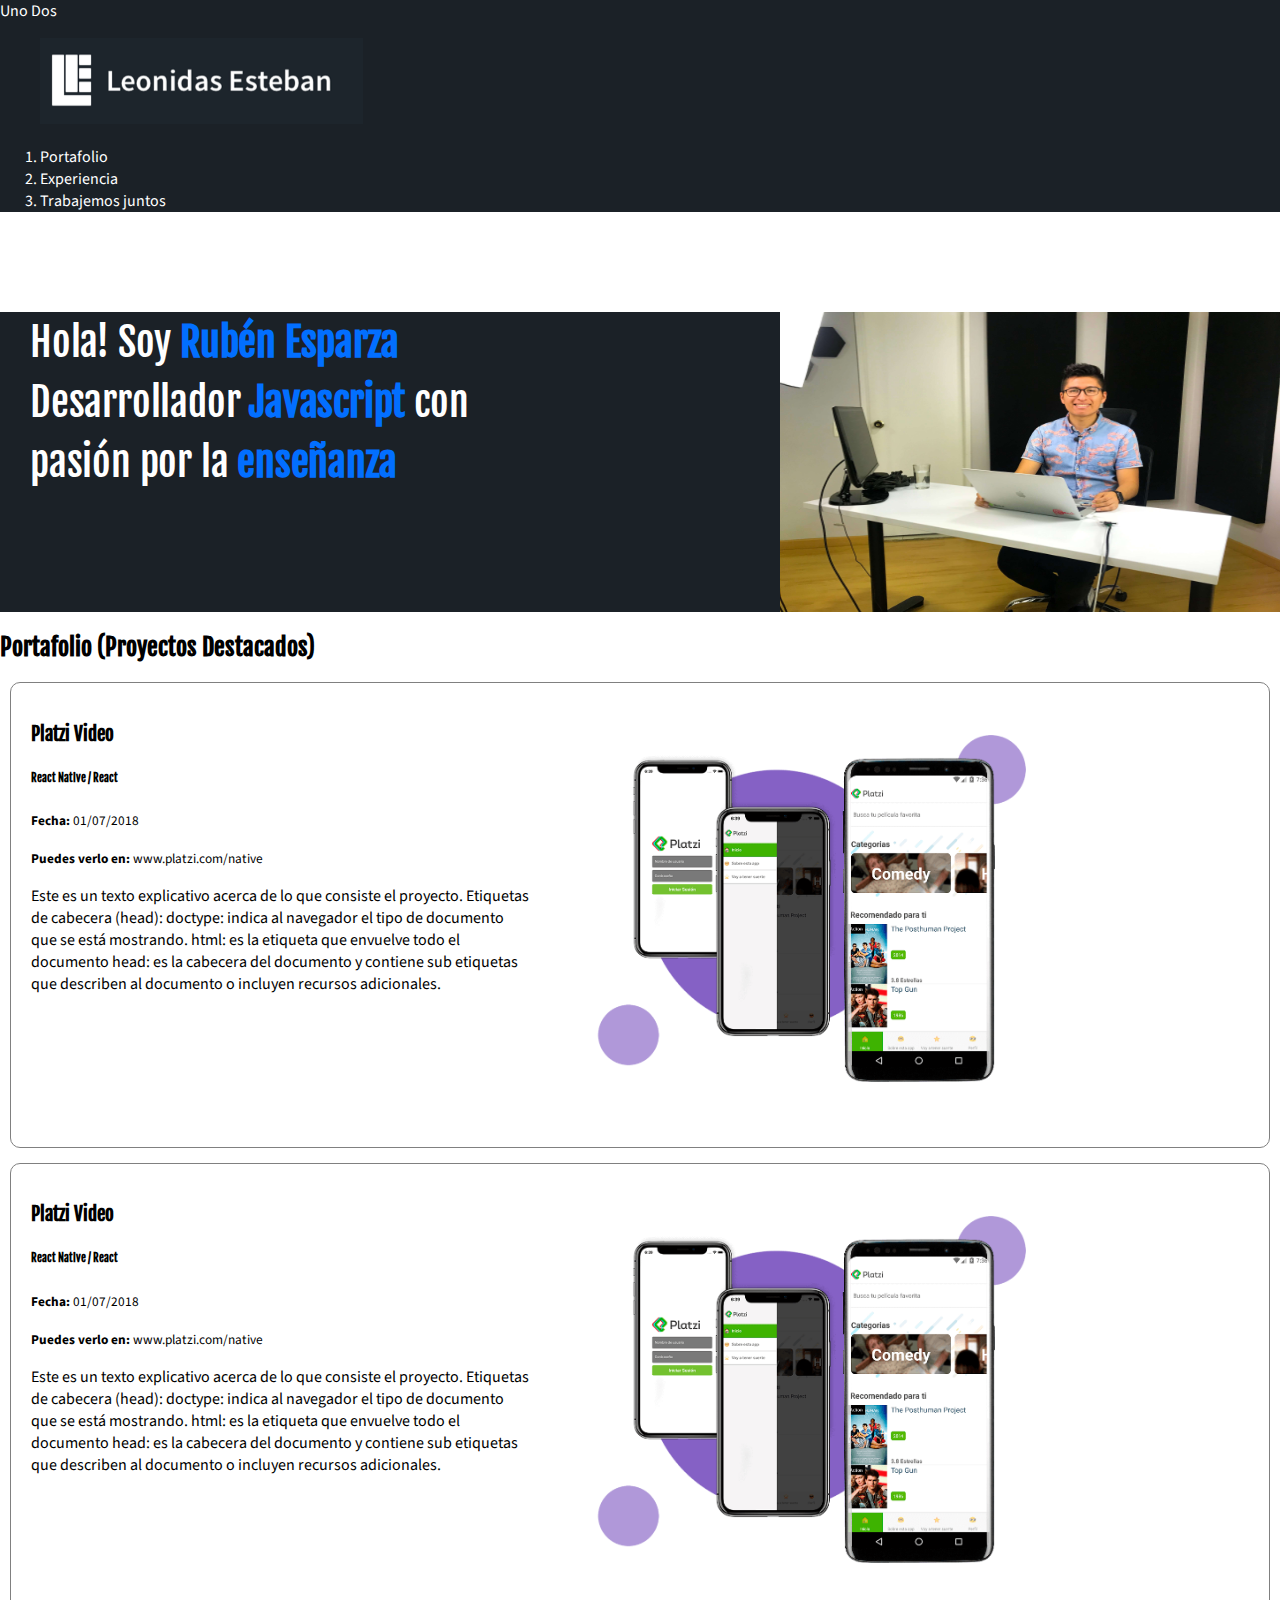
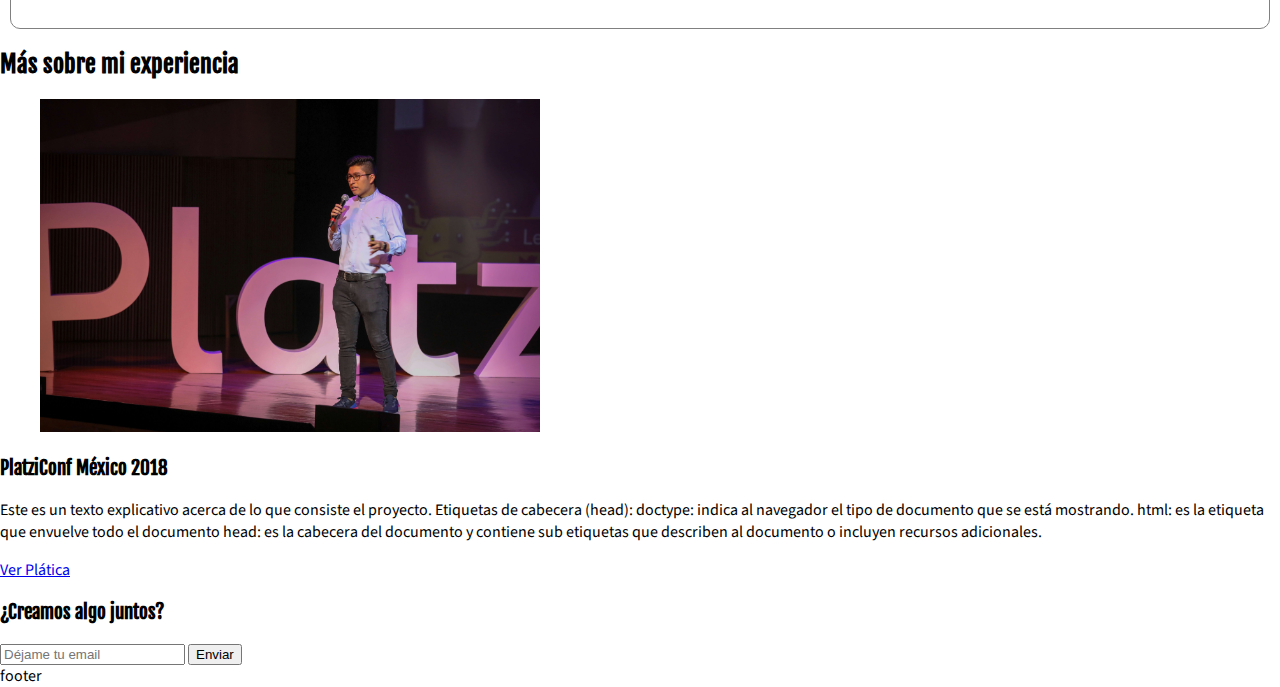
==== index.html @ e3b225ed "Tipos de display" ====
<!DOCTYPE html>
<html lang="es">

<head>
    <meta charset="UTF-8">
    <title>Hola Soy Rubén Esparza</title>
    <link rel="icon" type="image/png" href="images/favicon.png">
    <link href="https://fonts.googleapis.com/css2?family=Fjalla+One&family=Source+Sans+Pro&display=swap" rel="stylesheet">
    <link rel="stylesheet" href="/css/estilos.css">
</head>

<body>
    <header class="header">
        <a href="">Uno</a>
        <a href="">Dos</a>
        <div>
            <figure class="logo">
                <img src="images/logo.png" alt="Logo de https://resparzasoto.io">
            </figure>
            <nav class="menu">
                <ol>
                    <li>
                        <a class="link" href="/portafolio/">Portafolio</a>
                    </li>
                    <li>
                        <a class="link" href="#eventos">Experiencia</a>
                    </li>
                    <li>
                        <a class="link" href="#contacto">Trabajemos juntos</a>
                    </li>
                </ol>
            </nav>
        </div>
    </header>
    <section class="hero">
        <h1>
            Hola! Soy <strong>Rubén Esparza</strong><br>Desarrollador <strong>Javascript</strong> con<br>pasión por
            la <strong>enseñanza</strong>
        </h1>
        <!-- <img src="images/hero.jpg" width="500" height="300" alt="Imágen principal del sitio"> -->
    </section>
    <section id="portafolio" class="portfolio">
        <h2>Portafolio (Proyectos Destacados)</h2>
        <article class="project">
            <div class="project-details">
                <h3 class="project-title">Platzi Video</h3>
                <h6 class="project-course">React Native / React</h6>
                <p class="project-date"><small><strong>Fecha:</strong> 01/07/2018</small></p>
                <p class="project-url"><small><strong>Puedes verlo en:</strong> www.platzi.com/native</small></p>
                <p class="project-description">Este es un texto explicativo acerca de lo que consiste el proyecto.
                    Etiquetas
                    de cabecera (head):
                    doctype: indica al navegador el tipo de documento que se está mostrando.
                    html: es la etiqueta que envuelve todo el documento
                    head: es la cabecera del documento y contiene sub etiquetas que describen al documento o incluyen
                    recursos adicionales.</p>
            </div>
            <figure class="project-image-container">
                <img class="project-image" src="images/platzi-video-react-native.png"
                    alt="Proyecto del curso de React Native" width="500">
            </figure>
        </article>
        <article class="project">
            <div class="project-details">
                <h3 class="project-title">Platzi Video</h3>
                <h6 class="project-course">React Native / React</h6>
                <p class="project-date"><small><strong>Fecha:</strong> 01/07/2018</small></p>
                <p class="project-url"><small><strong>Puedes verlo en:</strong> www.platzi.com/native</small></p>
                <p class="project-description">Este es un texto explicativo acerca de lo que consiste el proyecto.
                    Etiquetas
                    de cabecera (head):
                    doctype: indica al navegador el tipo de documento que se está mostrando.
                    html: es la etiqueta que envuelve todo el documento
                    head: es la cabecera del documento y contiene sub etiquetas que describen al documento o incluyen
                    recursos adicionales.</p>
            </div>
            <figure class="project-image-container">
                <img class="project-image" src="images/platzi-video-react-native.png"
                    alt="Proyecto del curso de React Native" width="500">
            </figure>
        </article>
    </section>
    <section id="eventos">
        <h2>Más sobre mi experiencia</h2>
        <article class="event">
            <figure class="event-image-container">
                <img class="event-image" src="images/platzi-conf.jpg" width="500">
            </figure>
            <h3 class="event-title">PlatziConf México 2018</h3>
            <p class="event-description">Este es un texto explicativo acerca de lo que consiste el proyecto. Etiquetas
                de cabecera (head):
                doctype: indica al navegador el tipo de documento que se está mostrando.
                html: es la etiqueta que envuelve todo el documento
                head: es la cabecera del documento y contiene sub etiquetas que describen al documento o incluyen
                recursos adicionales.</p>
            <a class="event-url" href="https://www.youtube.com/watch?v=BIS7cWGgJg0" target="_blank">Ver Plática</a>
        </article>
    </section>
    <section id="contacto" class="contact">
        <form action="/suscripcion/" class="form-email">
            <h3>¿Creamos algo juntos?</h3>
            <input type="text" placeholder="Déjame tu email" id="email">
            <input type="submit" value="Enviar">
        </form>
    </section>
    <footer class="footer">footer</footer>
</body>

</html>
---- css/estilos.css ----
/* reglas
selectores
declaraciones
propiedades
valores */

/* header {
    background: pink;
} */

/* selector de etiqueta */
/* Es una etiqueta */
/* header */

/* selector descendente */
/* Es un elemento hijo de otro elemento */
/* body header nav ol li a */

/* selector de clase . */
/* Se aplican a los elementos con la clase especificada después del . */
/* .link */

/* selector de id # */
/* Se aplica al elemento con el id indicado después del Hash */
/* #portafolio */

body {
    font-family: 'Source Sans Pro', sans-serif; 
    margin: 0;
}

h1,
h2,
h3,
h4,
h5,
h6 {
    font-family: 'Fjalla One', sans-serif;
}

/* Los margenes se escriben en el oreden de las manecillas del reloj */
/* margin: top right bottom left; */

/* Otra forma de ponerlos es especificando solamente dos valores */
/* margin: valor1 valor2; */
/* El valor1 se tomara como top y bottom */
/* El valor2 se tomara como right y left */
h1 {
    font-size: 40px;
    line-height: 1.5em;
    font-weight: normal;
    letter-spacing: -.2px;
    color: white;
    margin: 100px 500px 70px 30px;
    /* font-style: italic; */
    /* text-transform: uppercase; */
    /* text-decoration: underline; */
}

.hero {
    height: 300px;
    background-image: url(../images/hero.jpg);
    background-color: #1b2127;
    background-size: 500px 300px;
    background-repeat: no-repeat;
    background-position-x: right;
}

h1 strong {
    color: #026fff; 
}

/* Este selector también hubiera funcionado */
/* .project div {

} */

/* gris oscuro = #1d252c */
/* gris claro = #626262 */
/* background gris = #1b2127 */
/* celeste = #026fff */

.header {
    background-color: #1b2127;
    color: white;
}

.header a {
    color: white;
    text-decoration: none;
}

.portafolio {
    background: #fafafa;
}

/* border-top tamaño tipo color; */
/* El color del borde se hereda del color del texto que tenga el elemento */

/* Los elementos que tienen un ancho fijo se puede centrar fácilmente
con los margenes */
/* Tiene que tener el display: block; */
/* En el margin especificaremos indicaremos que no tendrá margenes
hacia arriba o hacia abajo, hacia la izquierda y derecha sera auto */
/* margin: 0 auto; */

.project {
    /* border-left: 10px solid orange;
    border-top: 10px solid red;
    border-right: 10px solid green;
    border-bottom: 10px solid pink; */
    /* border-color: red; */
    /* color: blue; */
    /* border-top-color: red;
    border-top-width: 15px;
    border-top-style: solid; */
    border: 1px solid gray;
    border-radius: 10px;
    margin: 10px;
    margin-bottom: 15px;
    padding: 20px;
    background: white;
    display: flex;
}

.project-details {
    width: 500px;
}

.project-image-container {
    width: 500px;
}
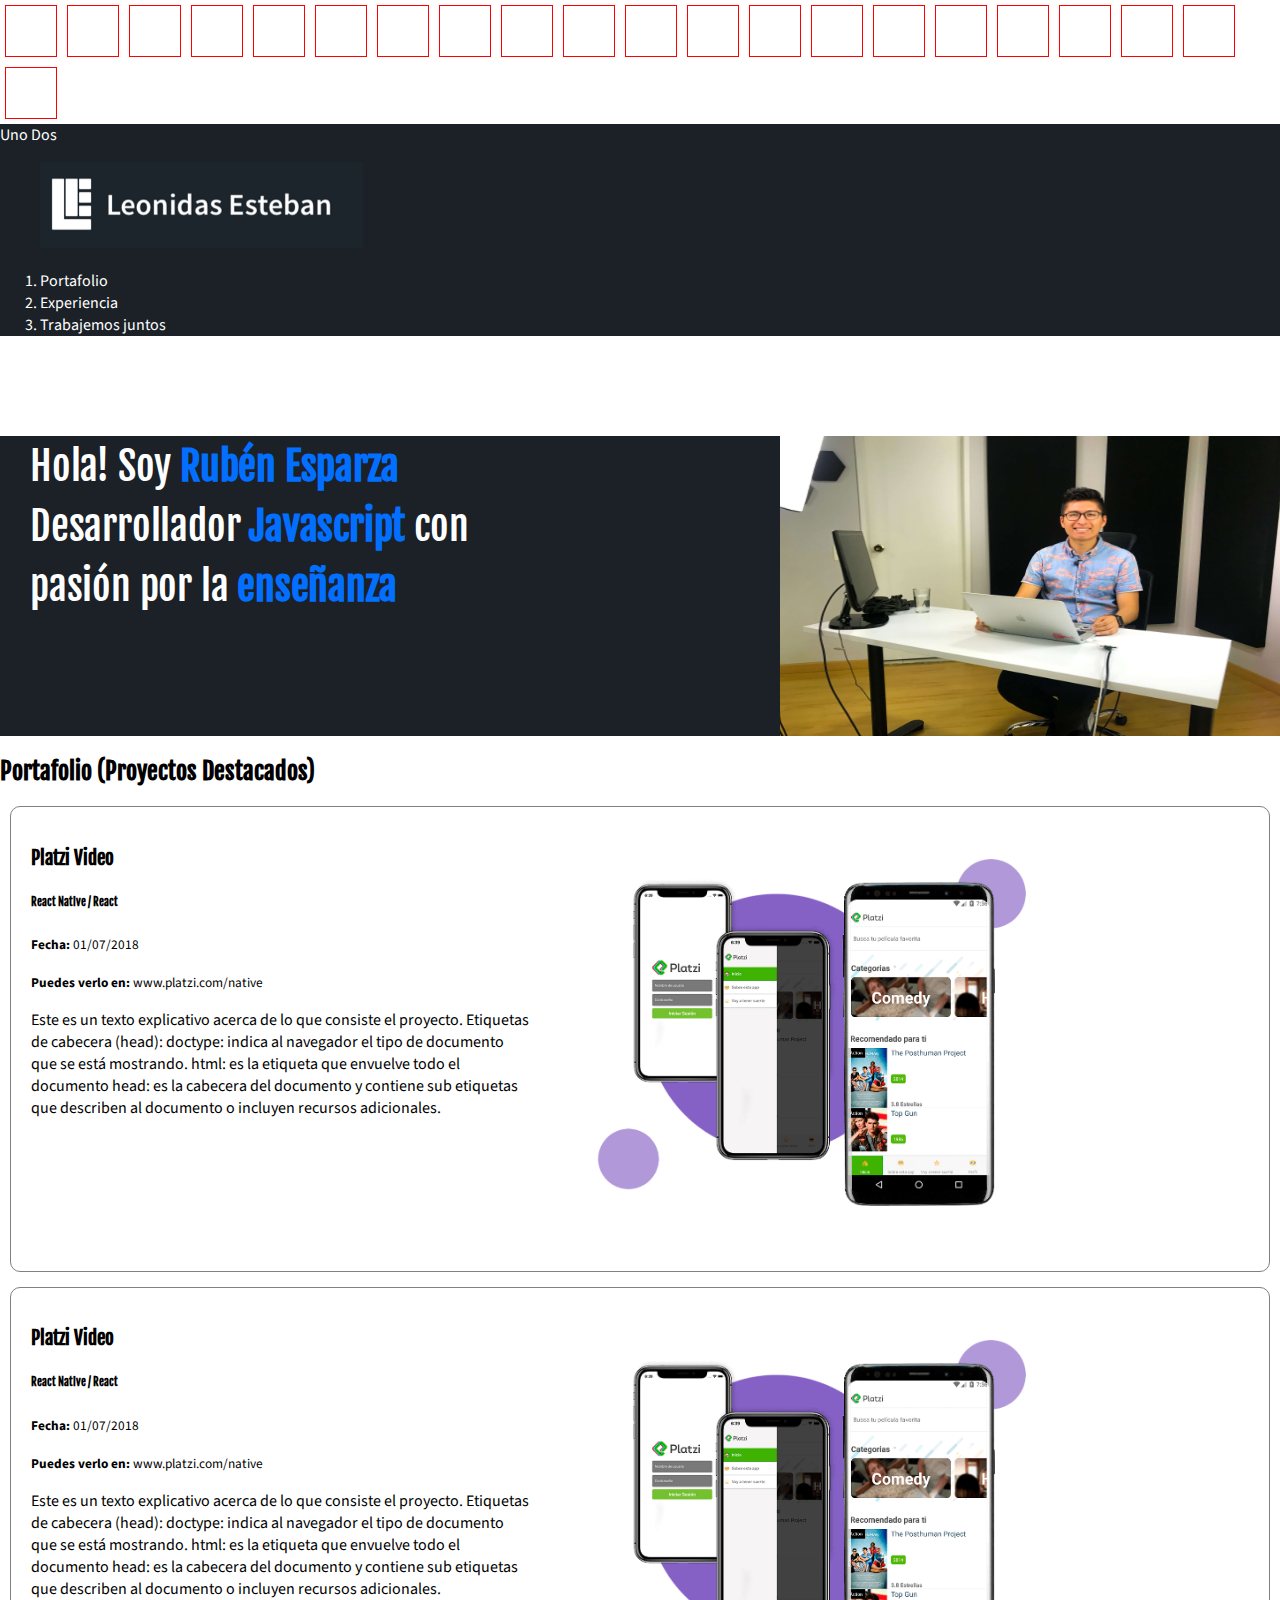
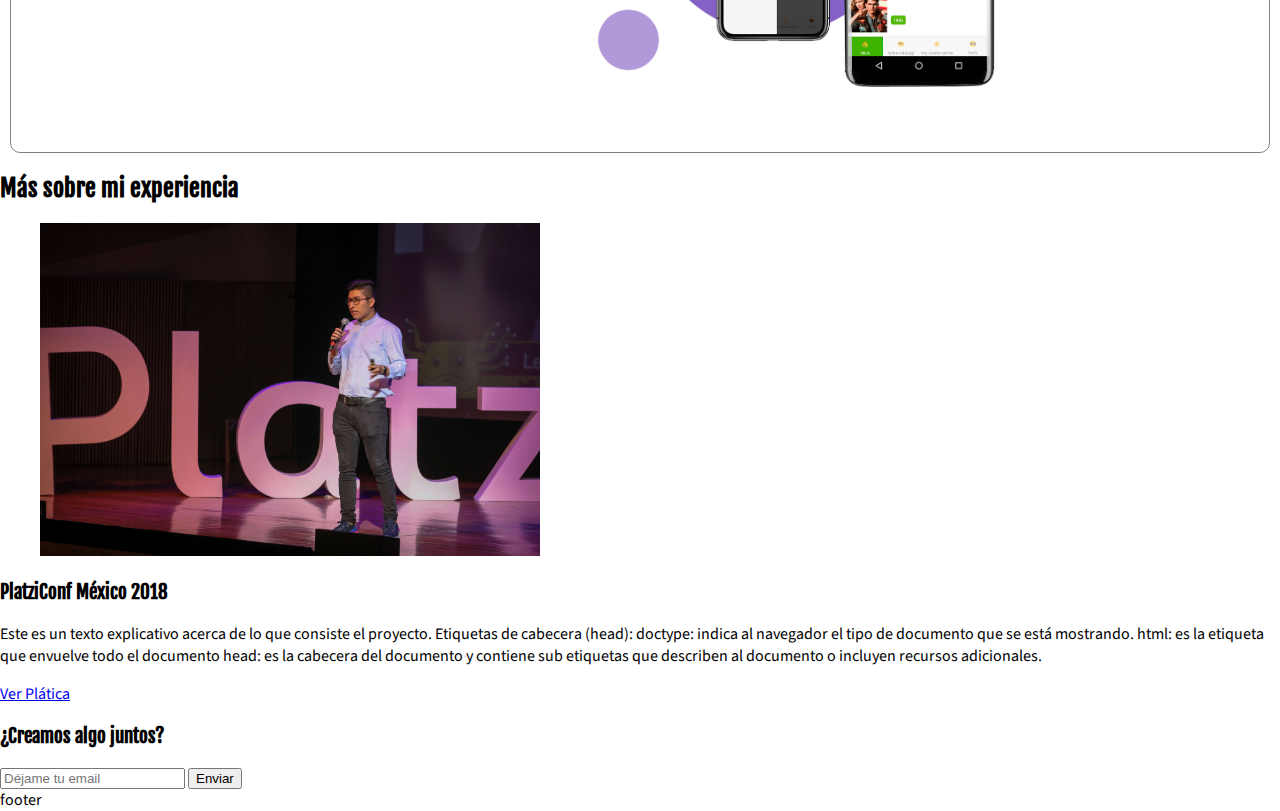
==== commit f0366adc: "Propiedades de flexbox" ====
--- a/index.html
+++ b/index.html
@@ -10,6 +10,29 @@
 </head>
 
 <body>
+    <div class="flexbox">
+        <div class="flex"></div>
+        <div class="flex"></div>
+        <div class="flex"></div>
+        <div class="flex"></div>
+        <div class="flex"></div>
+        <div class="flex"></div>
+        <div class="flex"></div>
+        <div class="flex"></div>
+        <div class="flex"></div>
+        <div class="flex"></div>
+        <div class="flex"></div>
+        <div class="flex"></div>
+        <div class="flex"></div>
+        <div class="flex"></div>
+        <div class="flex"></div>
+        <div class="flex"></div>
+        <div class="flex"></div>
+        <div class="flex"></div>
+        <div class="flex"></div>
+        <div class="flex"></div>
+        <div class="flex"></div>
+    </div>
     <header class="header">
         <a href="">Uno</a>
         <a href="">Dos</a>
--- a/css/estilos.css
+++ b/css/estilos.css
@@ -129,4 +129,17 @@
 
 .project-image-container {
     width: 500px;
+}
+
+.flexbox {
+    display: flex;
+    flex-wrap: wrap;
+}
+
+.flex {
+    width: 50px;
+    height: 50px;
+    margin: 5px;
+    border: 1px solid red;
+    flex-shrink: 0;
 }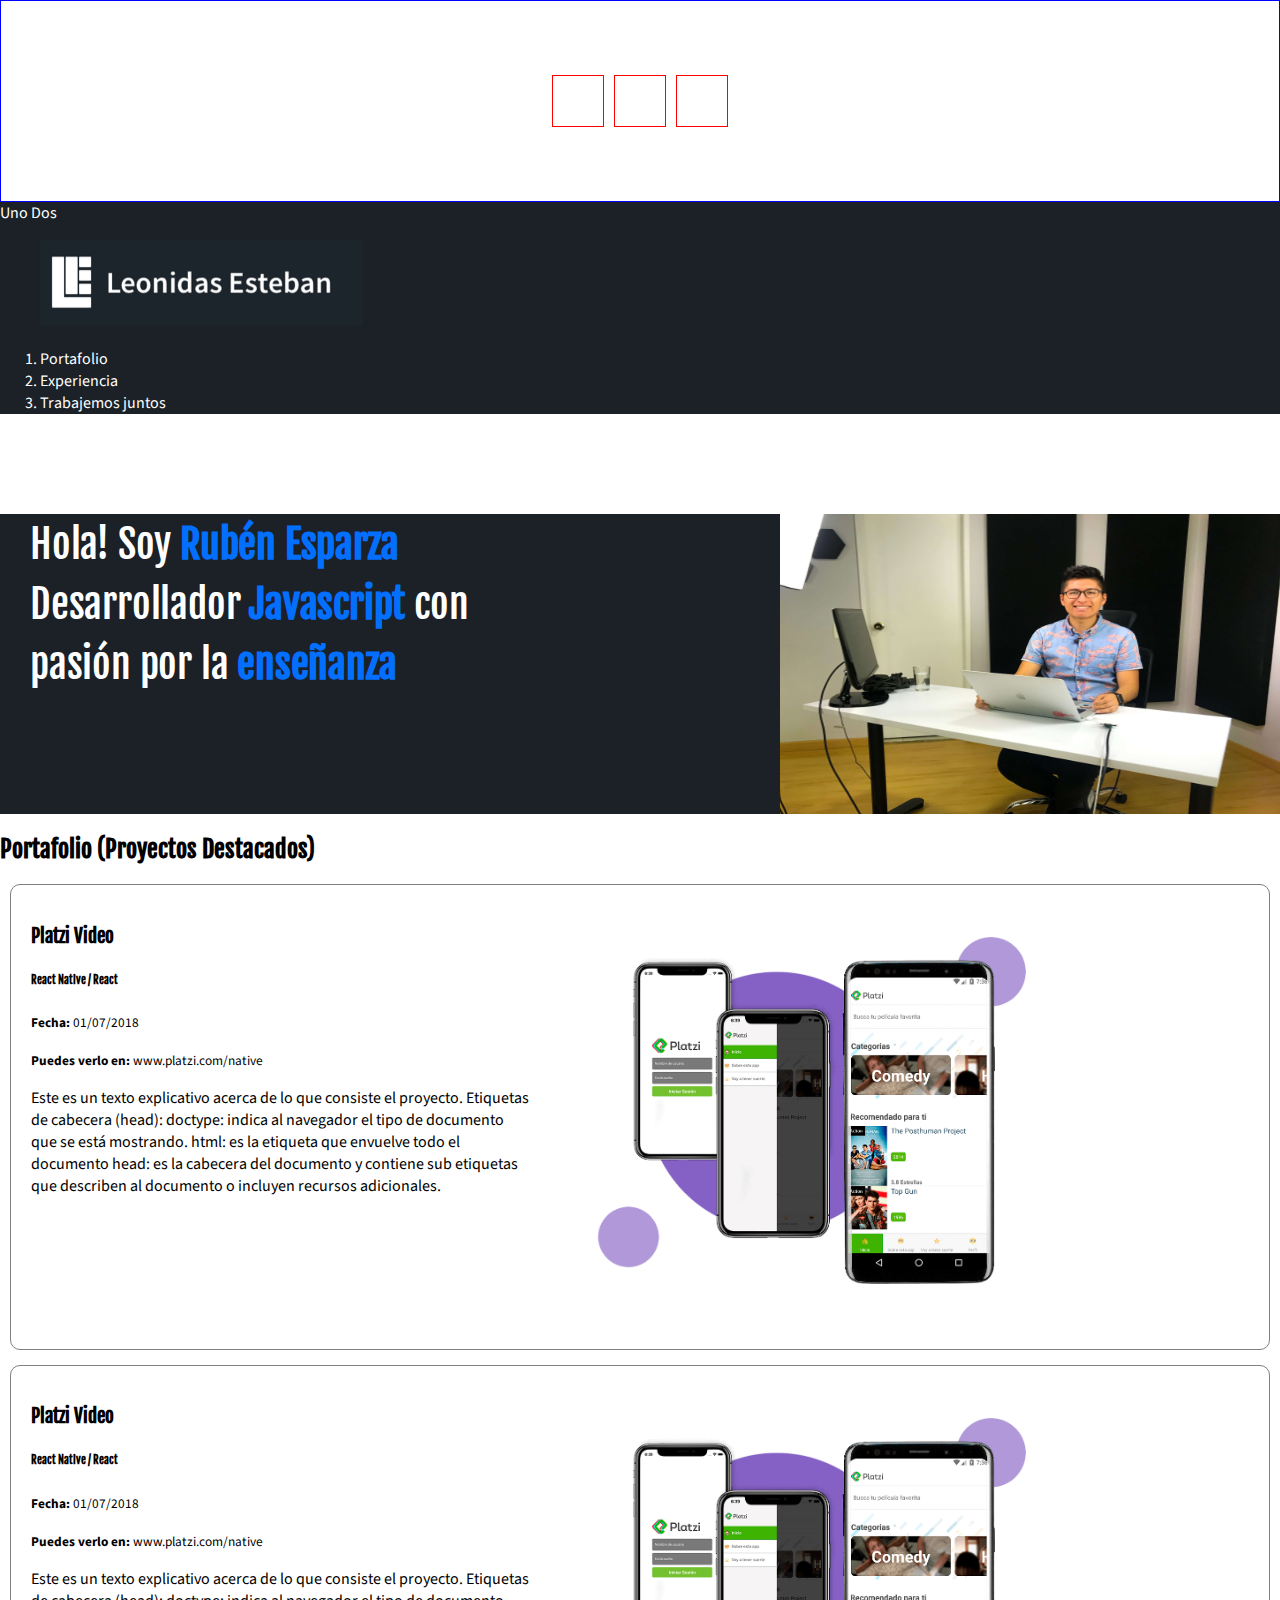
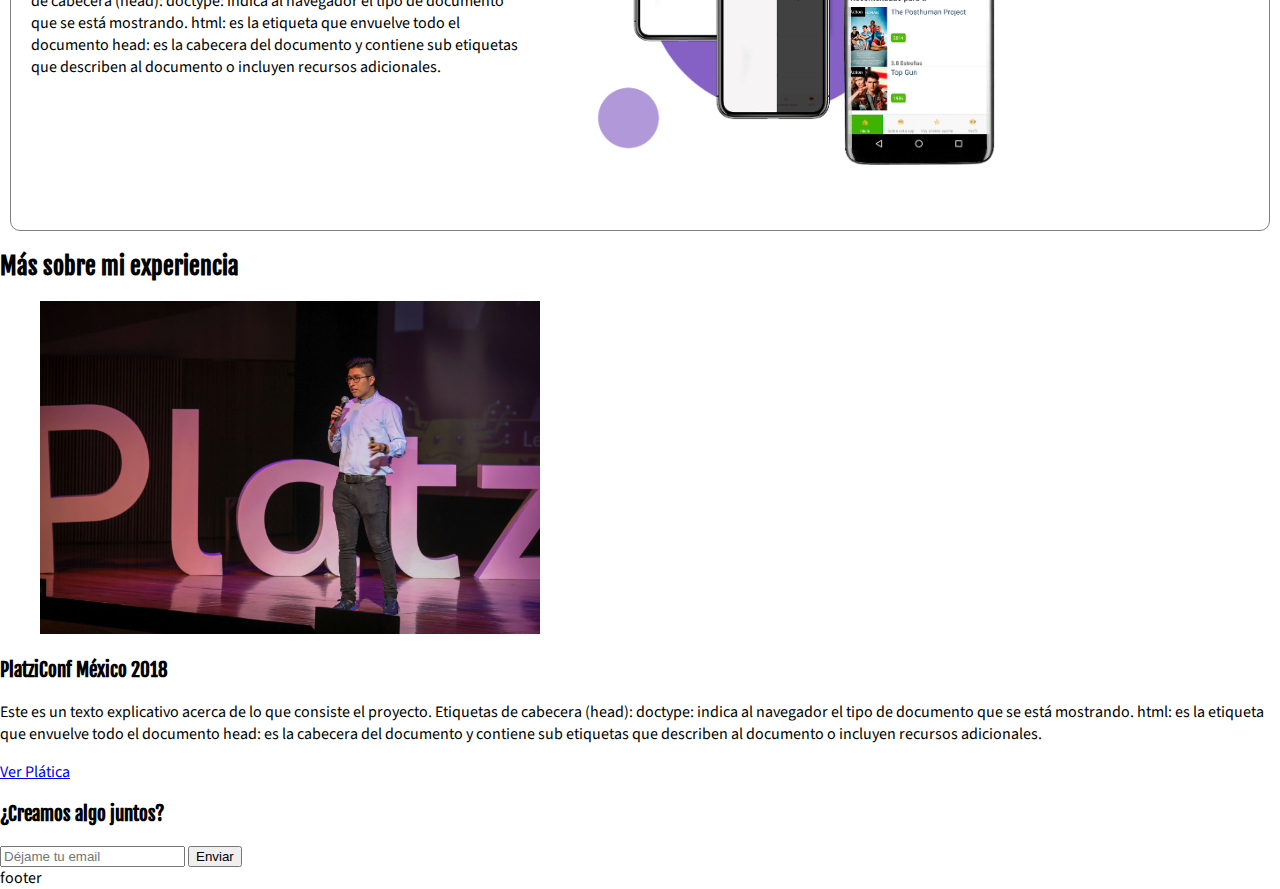
==== commit 6610b4c6: "Alineando elementos de forma vertical" ====
--- a/index.html
+++ b/index.html
@@ -11,24 +11,6 @@
 
 <body>
     <div class="flexbox">
-        <div class="flex"></div>
-        <div class="flex"></div>
-        <div class="flex"></div>
-        <div class="flex"></div>
-        <div class="flex"></div>
-        <div class="flex"></div>
-        <div class="flex"></div>
-        <div class="flex"></div>
-        <div class="flex"></div>
-        <div class="flex"></div>
-        <div class="flex"></div>
-        <div class="flex"></div>
-        <div class="flex"></div>
-        <div class="flex"></div>
-        <div class="flex"></div>
-        <div class="flex"></div>
-        <div class="flex"></div>
-        <div class="flex"></div>
         <div class="flex"></div>
         <div class="flex"></div>
         <div class="flex"></div>
--- a/css/estilos.css
+++ b/css/estilos.css
@@ -133,7 +133,12 @@
 
 .flexbox {
     display: flex;
+    height: 200px;
     flex-wrap: wrap;
+    /* flex-direction: column; */
+    justify-content: center;
+    align-items: center;
+    border: 1px solid blue;
 }
 
 .flex {
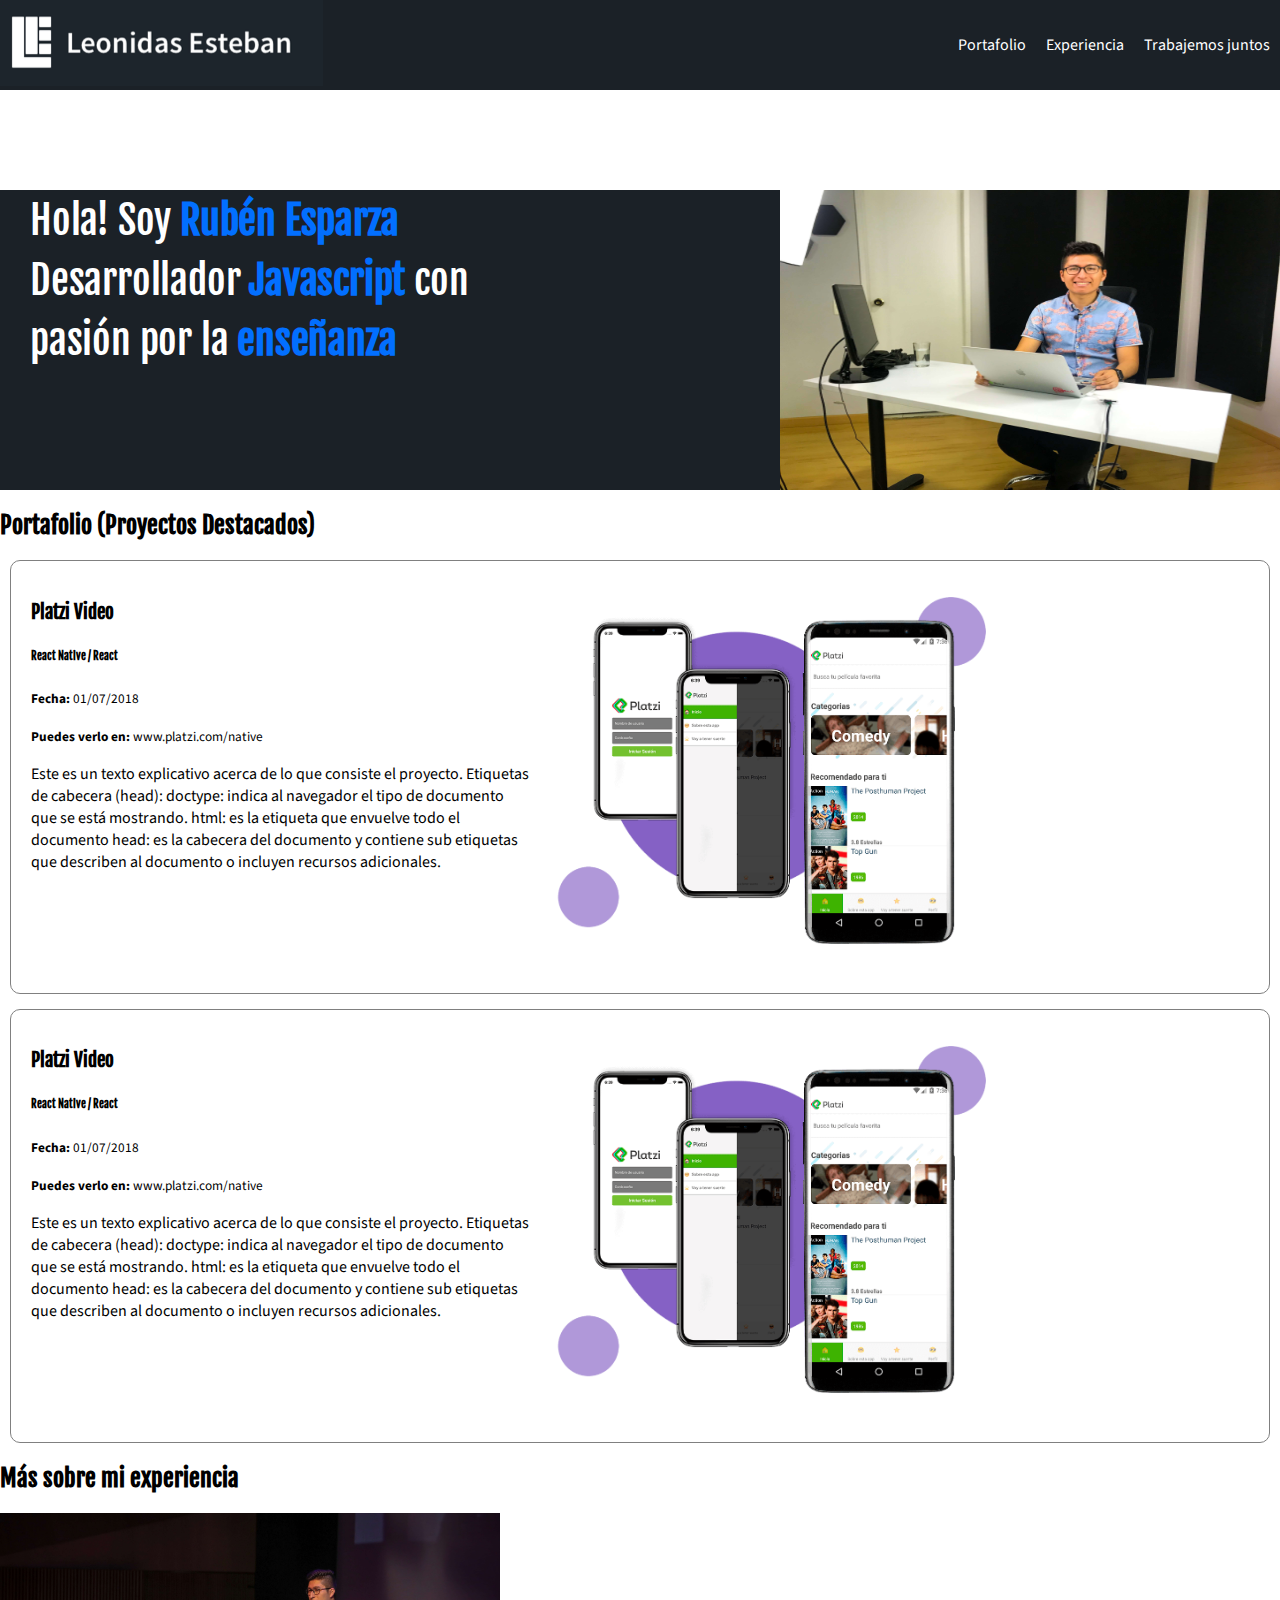
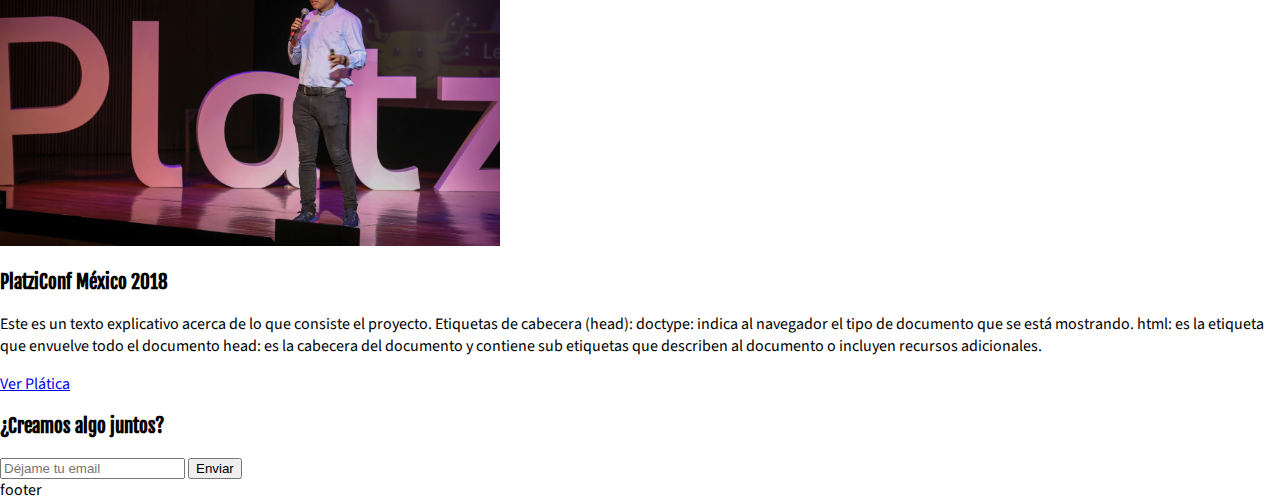
==== commit fa3e6e63: "Estilos del header y del menú de navegación" ====
--- a/index.html
+++ b/index.html
@@ -10,32 +10,23 @@
 </head>
 
 <body>
-    <div class="flexbox">
-        <div class="flex"></div>
-        <div class="flex"></div>
-        <div class="flex"></div>
-    </div>
     <header class="header">
-        <a href="">Uno</a>
-        <a href="">Dos</a>
-        <div>
-            <figure class="logo">
-                <img src="images/logo.png" alt="Logo de https://resparzasoto.io">
-            </figure>
-            <nav class="menu">
-                <ol>
-                    <li>
-                        <a class="link" href="/portafolio/">Portafolio</a>
-                    </li>
-                    <li>
-                        <a class="link" href="#eventos">Experiencia</a>
-                    </li>
-                    <li>
-                        <a class="link" href="#contacto">Trabajemos juntos</a>
-                    </li>
-                </ol>
-            </nav>
-        </div>
+        <figure class="logo">
+            <img src="images/logo.png" alt="Logo de https://resparzasoto.io">
+        </figure>
+        <nav class="menu">
+            <ol>
+                <li>
+                    <a class="link" href="/portafolio/">Portafolio</a>
+                </li>
+                <li>
+                    <a class="link" href="#eventos">Experiencia</a>
+                </li>
+                <li>
+                    <a class="link" href="#contacto">Trabajemos juntos</a>
+                </li>
+            </ol>
+        </nav>
     </header>
     <section class="hero">
         <h1>
--- a/css/estilos.css
+++ b/css/estilos.css
@@ -80,7 +80,7 @@
 /* background gris = #1b2127 */
 /* celeste = #026fff */
 
-.header {
+/* .header {
     background-color: #1b2127;
     color: white;
 }
@@ -88,7 +88,7 @@
 .header a {
     color: white;
     text-decoration: none;
-}
+} */
 
 .portafolio {
     background: #fafafa;
@@ -131,20 +131,62 @@
     width: 500px;
 }
 
-.flexbox {
+/* .flexbox {
     display: flex;
     height: 200px;
     flex-wrap: wrap;
-    /* flex-direction: column; */
+    -- flex-direction: column; 
     justify-content: center;
     align-items: center;
     border: 1px solid blue;
-}
+} */
 
-.flex {
+/* .flex {
     width: 50px;
     height: 50px;
     margin: 5px;
     border: 1px solid red;
     flex-shrink: 0;
+} */
+
+/* Eliminando estilos */
+ol,
+ul {
+    margin: 0;
+    padding: 0;
+    list-style: none;
+}
+
+figure {
+    margin: 0;
+}
+
+.header {
+    background-color: #1b2127;
+    color: white;
+    display: flex;
+    justify-content: space-between;
+    height: 90px;
+}
+
+.menu {
+    height: inherit;
+}
+
+.header ol {
+    display: flex;
+    height: inherit;
+}
+
+.header ol li {
+    height: inherit;
+}
+
+.header a {
+    color: white;
+    text-decoration: none;
+    height: inherit;
+    display: flex;
+    align-items: center;
+    padding: 0 10px;
 }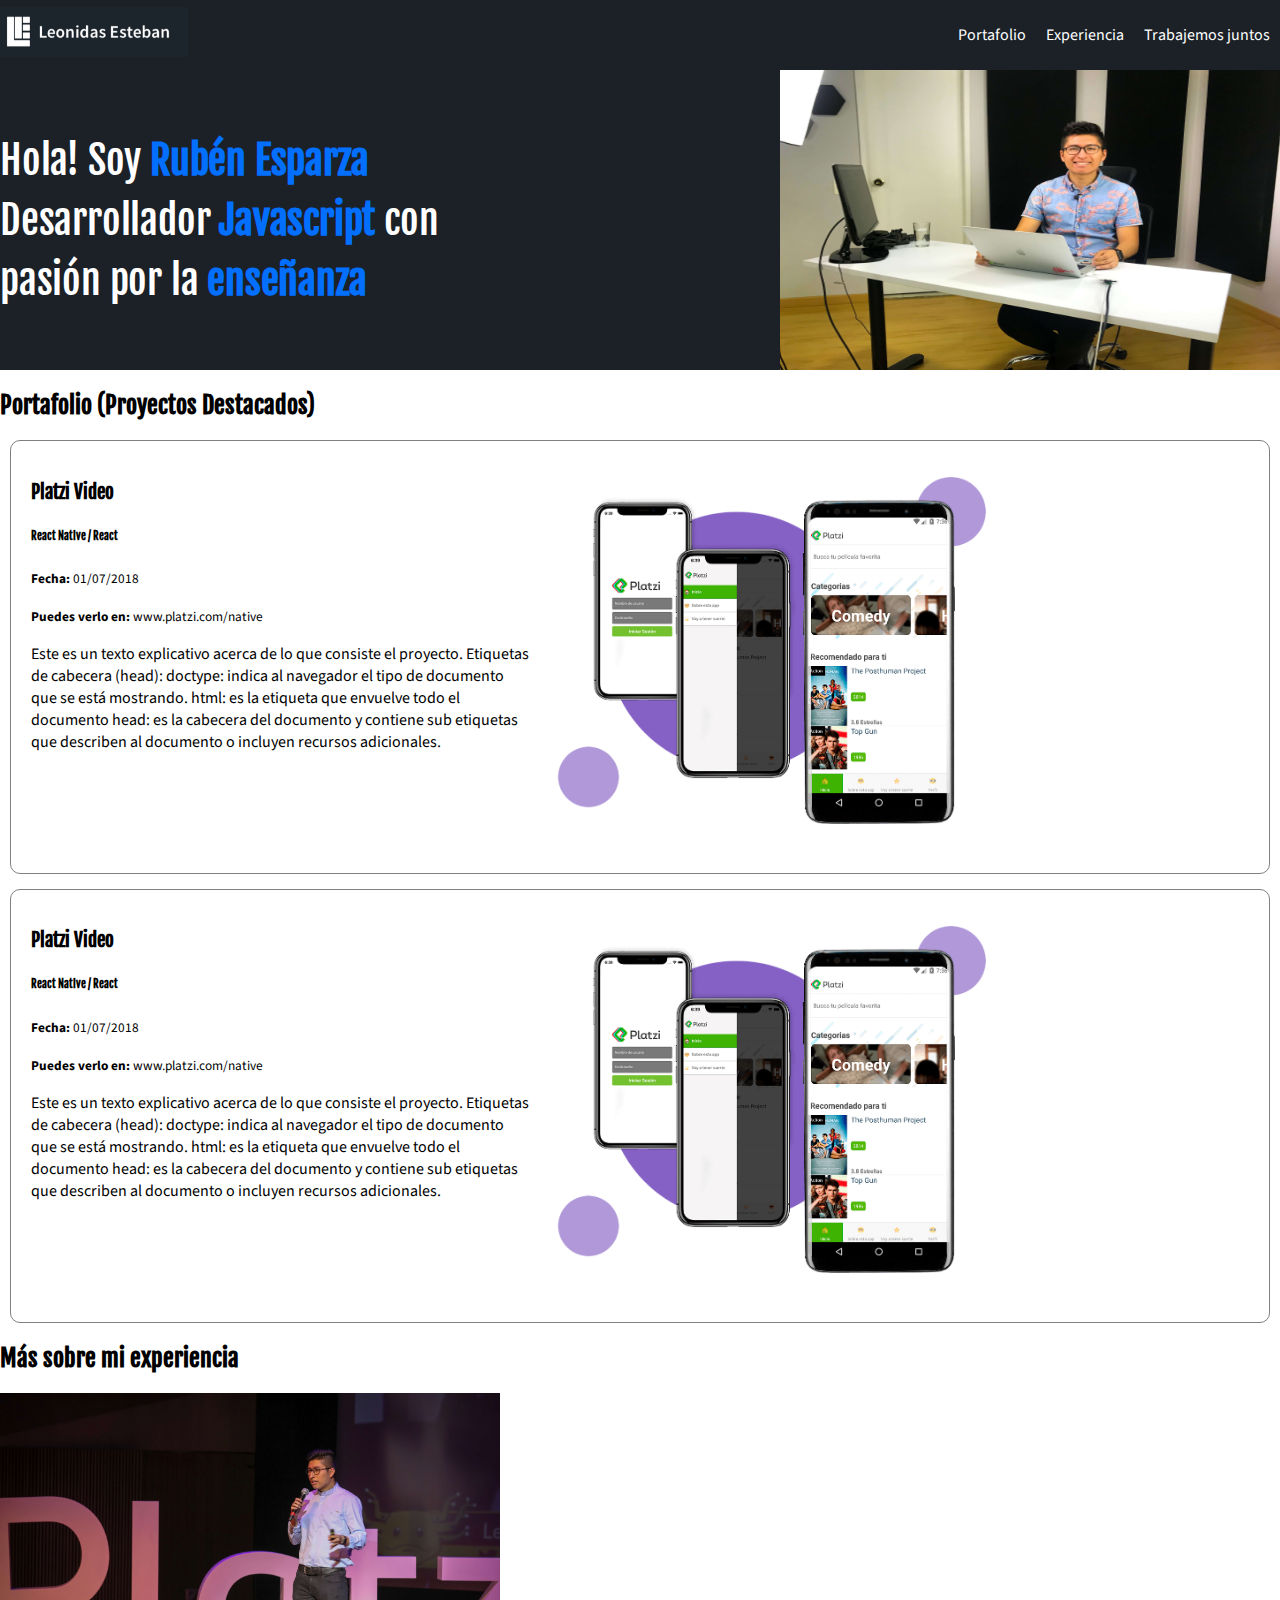
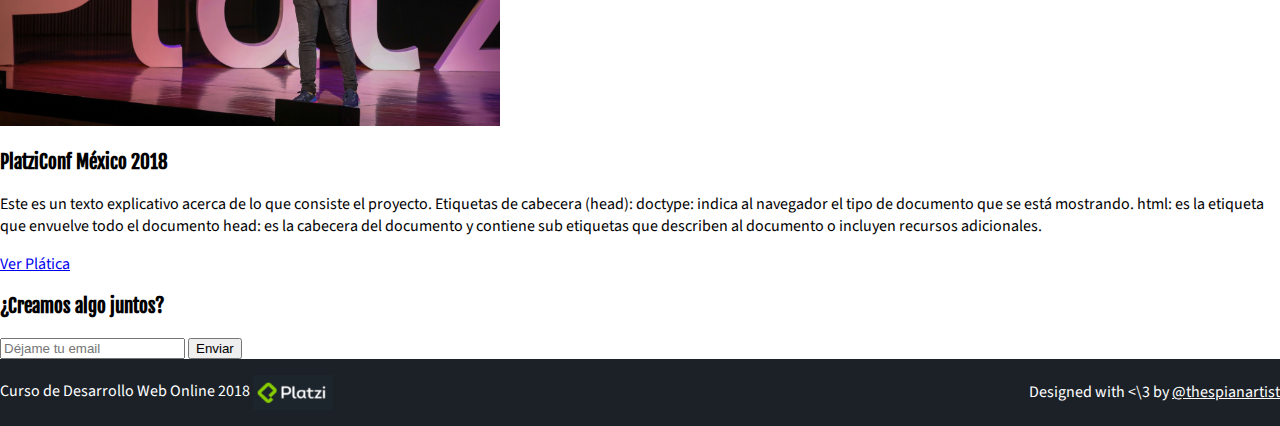
==== commit c8a5af0e: "Estilos de la sección principal y de footer" ====
--- a/index.html
+++ b/index.html
@@ -12,7 +12,7 @@
 <body>
     <header class="header">
         <figure class="logo">
-            <img src="images/logo.png" alt="Logo de https://resparzasoto.io">
+            <img src="images/logo.png" height="50" alt="Logo de https://resparzasoto.io">
         </figure>
         <nav class="menu">
             <ol>
@@ -99,7 +99,14 @@
             <input type="submit" value="Enviar">
         </form>
     </section>
-    <footer class="footer">footer</footer>
+    <footer class="footer">
+        <div>
+            <p>Curso de Desarrollo Web Online 2018 <img src="images/platzi.png" width="80" alt="platzi"></p>
+        </div>
+        <div>
+            <p>Designed with <\3 by <a href="https://twitter.com/thespianartist">@thespianartist</a></p>
+        </div>
+    </footer>
 </body>
 
 </html>--- a/css/estilos.css
+++ b/css/estilos.css
@@ -51,7 +51,8 @@
     font-weight: normal;
     letter-spacing: -.2px;
     color: white;
-    margin: 100px 500px 70px 30px;
+    margin: 0;
+    /* margin: 100px 500px 70px 30px; */
     /* font-style: italic; */
     /* text-transform: uppercase; */
     /* text-decoration: underline; */
@@ -64,6 +65,8 @@
     background-size: 500px 300px;
     background-repeat: no-repeat;
     background-position-x: right;
+    display: flex;
+    align-items: center;
 }
 
 h1 strong {
@@ -165,8 +168,9 @@
     background-color: #1b2127;
     color: white;
     display: flex;
+    height: 70px;
+    align-items: center;
     justify-content: space-between;
-    height: 90px;
 }
 
 .menu {
@@ -189,4 +193,20 @@
     display: flex;
     align-items: center;
     padding: 0 10px;
+}
+
+.footer {
+    color: white;
+    background-color: #1b2127;
+    display: flex;
+    align-items: center;
+    justify-content: space-between;
+}
+
+.footer img {
+    vertical-align: middle;
+}
+
+.footer a {
+    color: white;
 }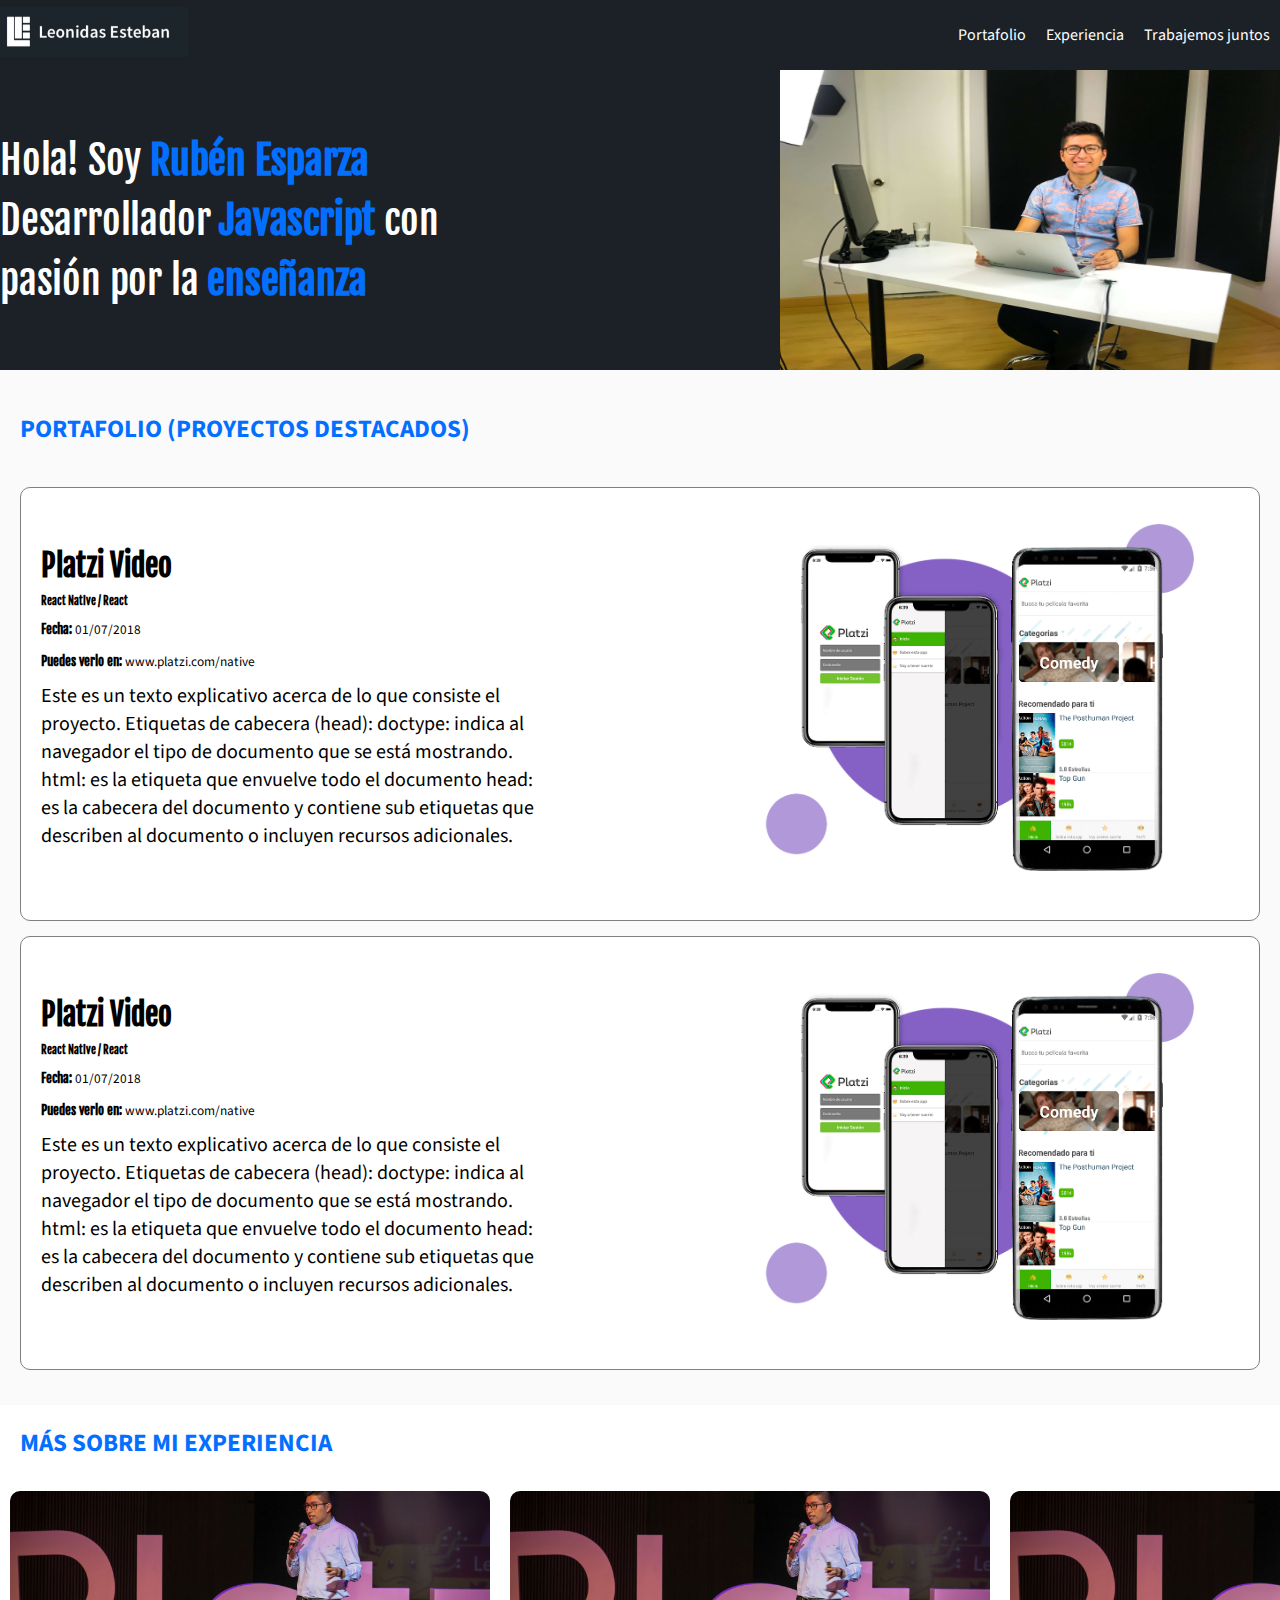
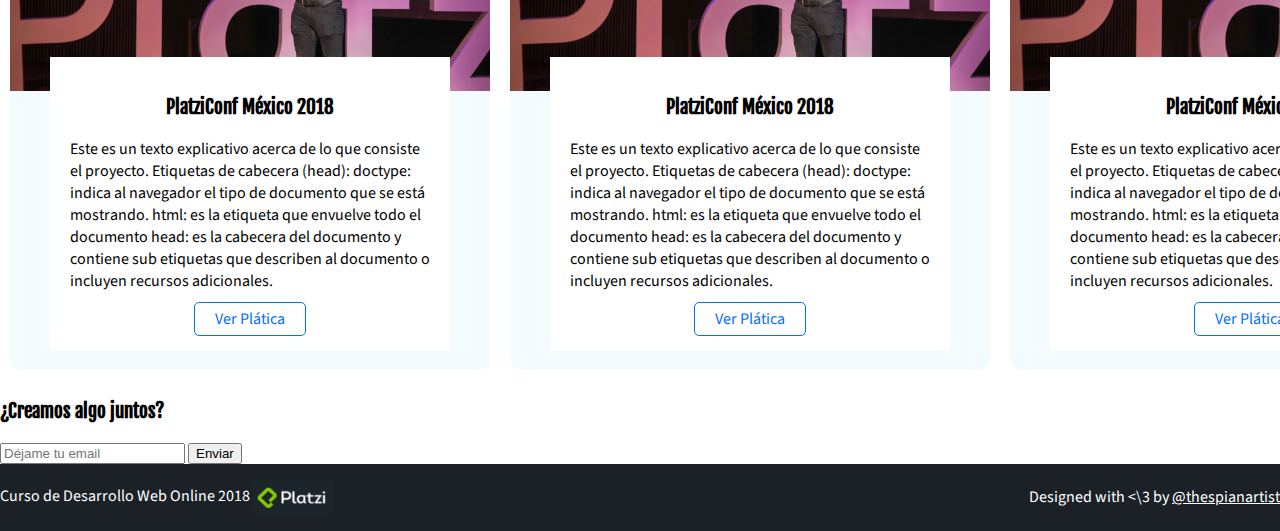
==== commit fa6c9ccf: "Estilos sección de eventos" ====
--- a/index.html
+++ b/index.html
@@ -76,20 +76,67 @@
             </figure>
         </article>
     </section>
-    <section id="eventos">
-        <h2>Más sobre mi experiencia</h2>
+    <h2 class="event-list-title">Más sobre mi experiencia</h2>
+    <section id="eventos" class="event-list">
         <article class="event">
             <figure class="event-image-container">
                 <img class="event-image" src="images/platzi-conf.jpg" width="500">
             </figure>
-            <h3 class="event-title">PlatziConf México 2018</h3>
-            <p class="event-description">Este es un texto explicativo acerca de lo que consiste el proyecto. Etiquetas
-                de cabecera (head):
-                doctype: indica al navegador el tipo de documento que se está mostrando.
-                html: es la etiqueta que envuelve todo el documento
-                head: es la cabecera del documento y contiene sub etiquetas que describen al documento o incluyen
-                recursos adicionales.</p>
-            <a class="event-url" href="https://www.youtube.com/watch?v=BIS7cWGgJg0" target="_blank">Ver Plática</a>
+            <div class="event-details">
+                <h3 class="event-title">PlatziConf México 2018</h3>
+                <p class="event-description">Este es un texto explicativo acerca de lo que consiste el proyecto. Etiquetas
+                    de cabecera (head):
+                    doctype: indica al navegador el tipo de documento que se está mostrando.
+                    html: es la etiqueta que envuelve todo el documento
+                    head: es la cabecera del documento y contiene sub etiquetas que describen al documento o incluyen
+                    recursos adicionales.</p>
+                <a class="event-url" href="https://www.youtube.com/watch?v=BIS7cWGgJg0" target="_blank">Ver Plática</a>
+            </div>
+        </article>
+        <article class="event">
+            <figure class="event-image-container">
+                <img class="event-image" src="images/platzi-conf.jpg" width="500">
+            </figure>
+            <div class="event-details">
+                <h3 class="event-title">PlatziConf México 2018</h3>
+                <p class="event-description">Este es un texto explicativo acerca de lo que consiste el proyecto. Etiquetas
+                    de cabecera (head):
+                    doctype: indica al navegador el tipo de documento que se está mostrando.
+                    html: es la etiqueta que envuelve todo el documento
+                    head: es la cabecera del documento y contiene sub etiquetas que describen al documento o incluyen
+                    recursos adicionales.</p>
+                <a class="event-url" href="https://www.youtube.com/watch?v=BIS7cWGgJg0" target="_blank">Ver Plática</a>
+            </div>
+        </article>
+        <article class="event">
+            <figure class="event-image-container">
+                <img class="event-image" src="images/platzi-conf.jpg" width="500">
+            </figure>
+            <div class="event-details">
+                <h3 class="event-title">PlatziConf México 2018</h3>
+                <p class="event-description">Este es un texto explicativo acerca de lo que consiste el proyecto. Etiquetas
+                    de cabecera (head):
+                    doctype: indica al navegador el tipo de documento que se está mostrando.
+                    html: es la etiqueta que envuelve todo el documento
+                    head: es la cabecera del documento y contiene sub etiquetas que describen al documento o incluyen
+                    recursos adicionales.</p>
+                <a class="event-url" href="https://www.youtube.com/watch?v=BIS7cWGgJg0" target="_blank">Ver Plática</a>
+            </div>
+        </article>
+        <article class="event">
+            <figure class="event-image-container">
+                <img class="event-image" src="images/platzi-conf.jpg" width="500">
+            </figure>
+            <div class="event-details">
+                <h3 class="event-title">PlatziConf México 2018</h3>
+                <p class="event-description">Este es un texto explicativo acerca de lo que consiste el proyecto. Etiquetas
+                    de cabecera (head):
+                    doctype: indica al navegador el tipo de documento que se está mostrando.
+                    html: es la etiqueta que envuelve todo el documento
+                    head: es la cabecera del documento y contiene sub etiquetas que describen al documento o incluyen
+                    recursos adicionales.</p>
+                <a class="event-url" href="https://www.youtube.com/watch?v=BIS7cWGgJg0" target="_blank">Ver Plática</a>
+            </div>
         </article>
     </section>
     <section id="contacto" class="contact">
--- a/css/estilos.css
+++ b/css/estilos.css
@@ -73,6 +73,15 @@
     color: #026fff; 
 }
 
+h2 {
+    color: #026fff;
+    text-transform: uppercase;
+    font-family: 'Source Sans Pro', sans-serif;
+    font-weight: bold;
+    font-size: 25px;
+    margin-bottom: 40px;
+}
+
 /* Este selector también hubiera funcionado */
 /* .project div {
 
@@ -93,8 +102,9 @@
     text-decoration: none;
 } */
 
-.portafolio {
+.portfolio {
     background: #fafafa;
+    padding: 20px;
 }
 
 /* border-top tamaño tipo color; */
@@ -119,11 +129,40 @@
     border-top-style: solid; */
     border: 1px solid gray;
     border-radius: 10px;
-    margin: 10px;
+    /* margin: 10px; */
     margin-bottom: 15px;
     padding: 20px;
     background: white;
     display: flex;
+    align-items: center;
+    justify-content: space-between;
+}
+
+.project strong {
+    font-family: 'Fjalla One', sans-serif;
+}
+
+.project-course {
+    margin: 10px 0;
+}
+
+.project-date {
+    margin: 10px 0;
+}
+
+.project-url {
+    margin: 10px 0;
+}
+
+.project-description {
+    margin: 10px 0;
+    font-size: 20px;
+}
+
+.project-title {
+    font-size: 30px;
+    margin-top: 0;
+    margin-bottom: 10px;
 }
 
 .project-details {
@@ -209,4 +248,48 @@
 
 .footer a {
     color: white;
+}
+
+.event-list-title {
+    margin: 20px;
+}
+
+.event-list {
+    display: flex;
+}
+
+.event {
+    margin: 10px;
+    width: 480px;
+    border-radius: 10px;
+    overflow: hidden;
+    flex-shrink: 0;
+    background-color: #f4fbff;
+}
+
+.event img {
+    width: 480px;
+    height: 200px;
+    object-fit: cover;
+}
+
+.event-details {
+    margin: 20px 40px;
+    margin-top: -40px;
+    background-color: white;
+    position: relative;
+    padding: 20px;
+    text-align: center;
+}
+
+.event-description {
+    text-align: left;
+}
+
+.event-url {
+    color:  #056fff;
+    border: 1px solid;
+    padding: 5px 20px;
+    text-decoration: none;
+    border-radius: 5px;
 }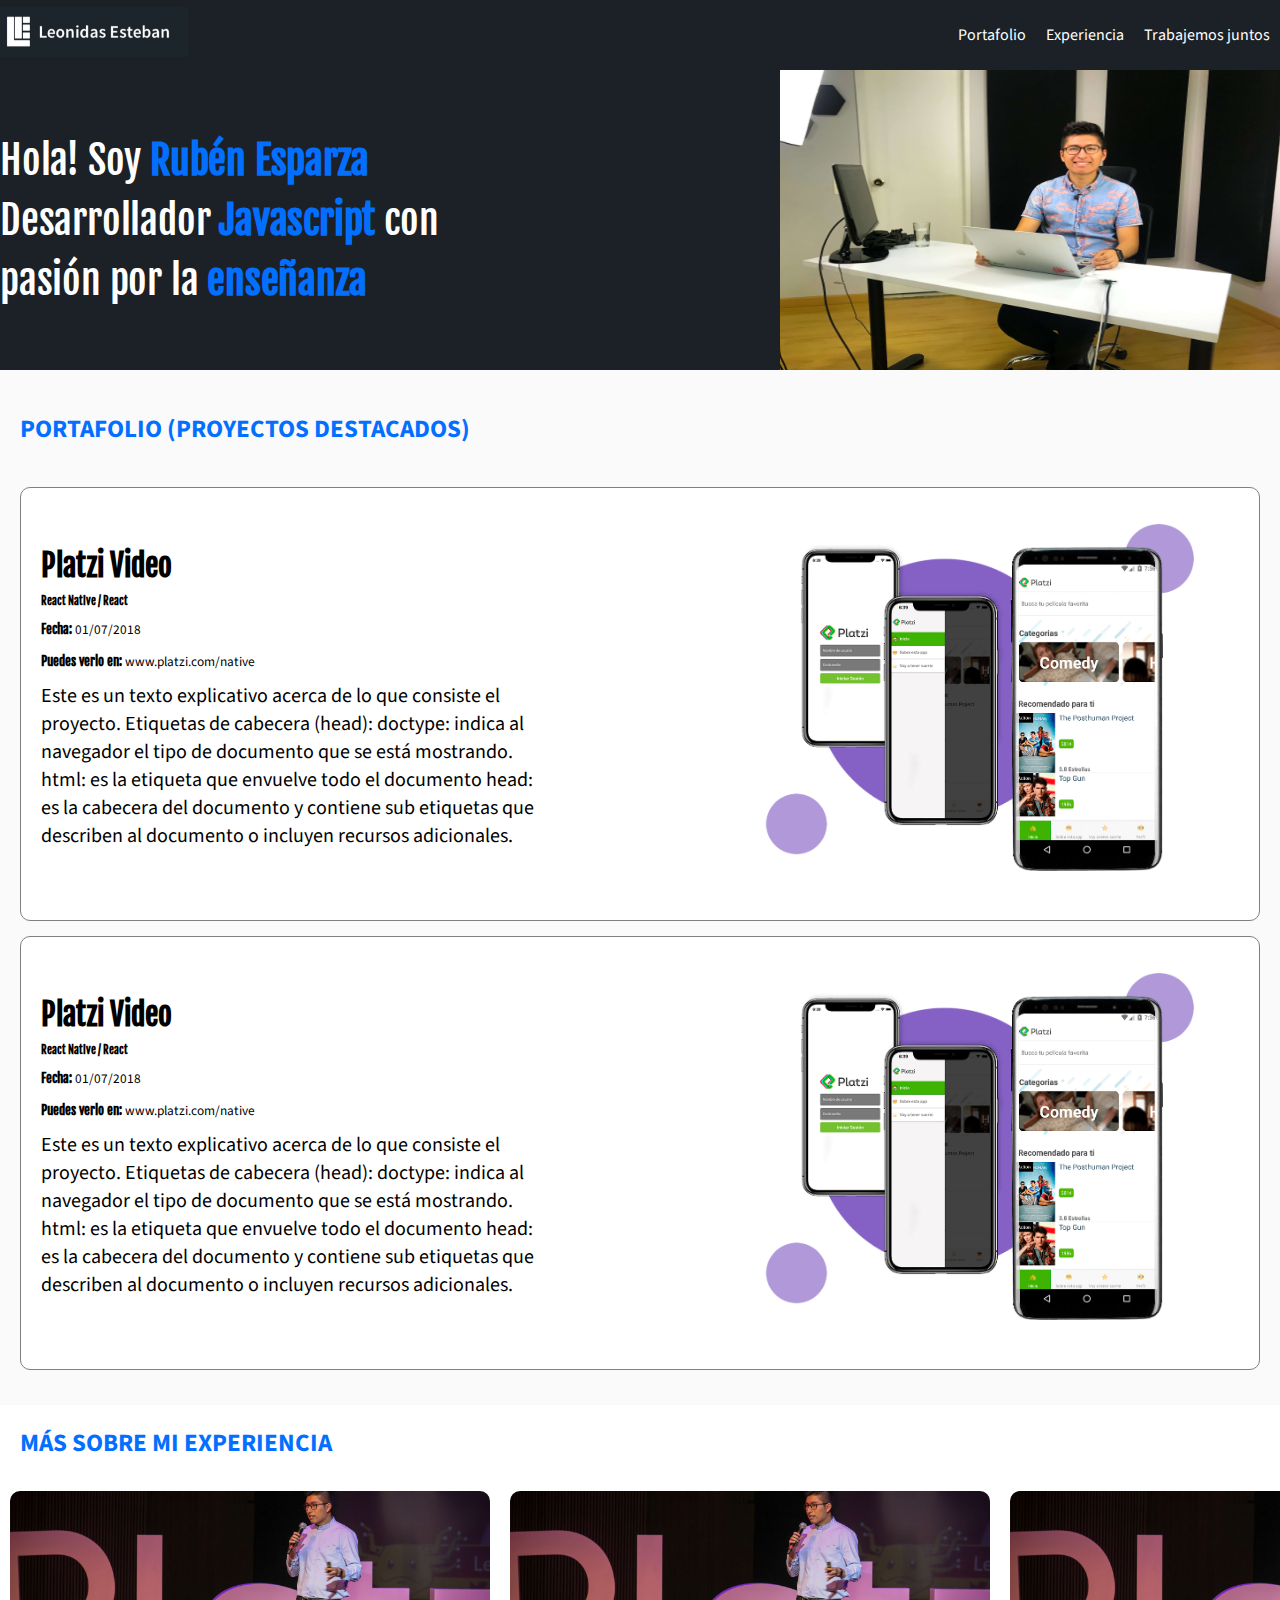
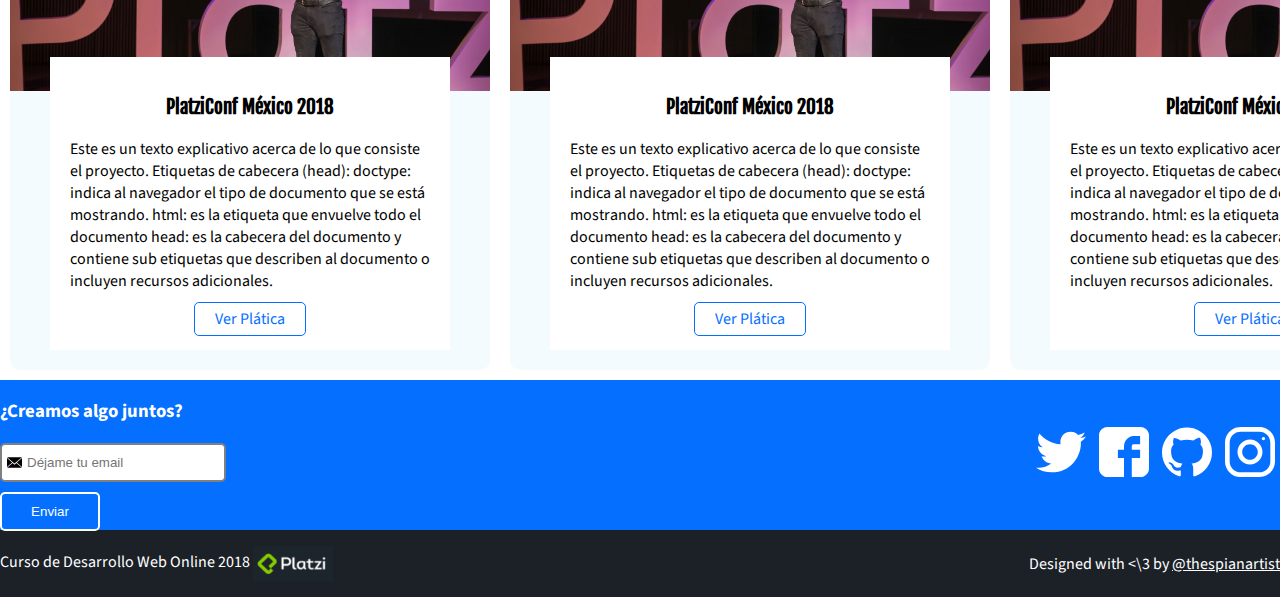
==== commit e7b32913: "Estilos en la sección de contacto" ====
--- a/index.html
+++ b/index.html
@@ -140,11 +140,17 @@
         </article>
     </section>
     <section id="contacto" class="contact">
-        <form action="/suscripcion/" class="form-email">
+        <form action="/suscripcion" class="form-email">
             <h3>¿Creamos algo juntos?</h3>
             <input type="text" placeholder="Déjame tu email" id="email">
-            <input type="submit" value="Enviar">
+            <button type="submit">Enviar</button>
         </form>
+        <div class="social">
+            <a href="https://twitter.com/resparzasoto" class="social-link twitter"></a>
+            <a href="https://facebook.com/resparzasoto" class="social-link facebook"></a>
+            <a href="https://github.com/resparzasoto" class="social-link github"></a>
+            <a href="https://instagram.com/resparzasoto" class="social-link instagram"></a>
+        </div>
     </section>
     <footer class="footer">
         <div>
--- a/css/estilos.css
+++ b/css/estilos.css
@@ -292,4 +292,68 @@
     padding: 5px 20px;
     text-decoration: none;
     border-radius: 5px;
+}
+
+.contact {
+    background-color: #056fff;
+    color: white;
+    height: 150px;
+    display: flex;
+    align-items: center;
+    justify-content: space-between;
+}
+
+.social {
+}
+
+.social-link {
+    display: inline-block;
+    width: 50px;
+    height: 50px;
+    background-size: 50px 50px;
+    margin: 0 5px;
+}
+
+.social-link.twitter {
+    background-image: url('../images/twitter.svg');
+}
+
+.social-link.facebook {
+    background-image: url('../images/facebook.svg');
+}
+
+.social-link.github {
+    background-image: url('../images/github.svg');
+}
+
+.social-link.instagram {
+    background-image: url('../images/instagram.svg');
+}
+
+.form-email h3 {
+    font-family: 'Source Sans Pro', sans-serif; 
+}
+
+.form-email input {
+    border-color: gray;
+    border-style: solid;
+    border-radius: 5px;
+    padding: 10px 20px 10px 25px;
+    background-image: url(../images/envelope.svg);
+    background-size: 15px 15px;
+    background-repeat: no-repeat;
+    background-position-y: center;
+    background-position-x: 5px;
+}
+
+.form-email button {
+    display: block;
+    background: transparent;
+    color: white;
+    border-color: inherit;
+    border-style: solid;
+    padding: 10px 0;
+    border-radius: 5px;
+    width: 100px;
+    margin-top: 10px;
 }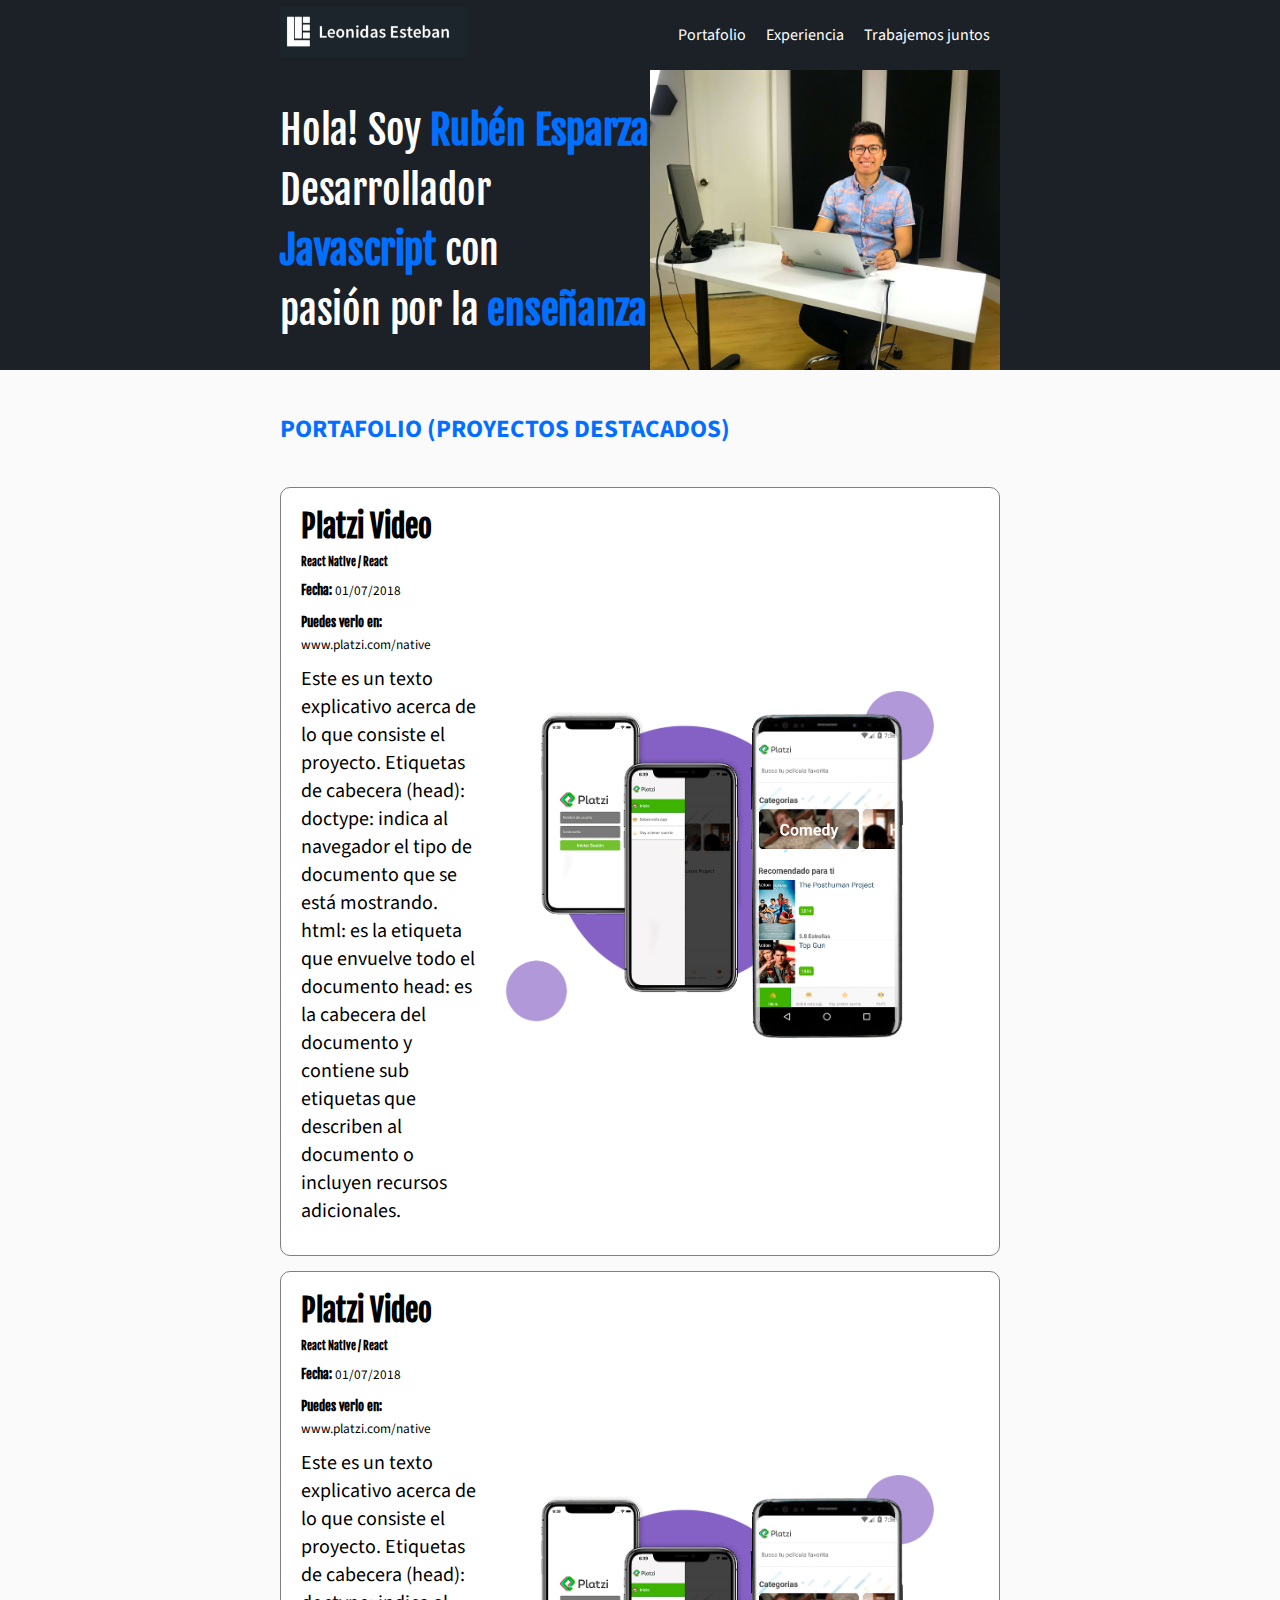
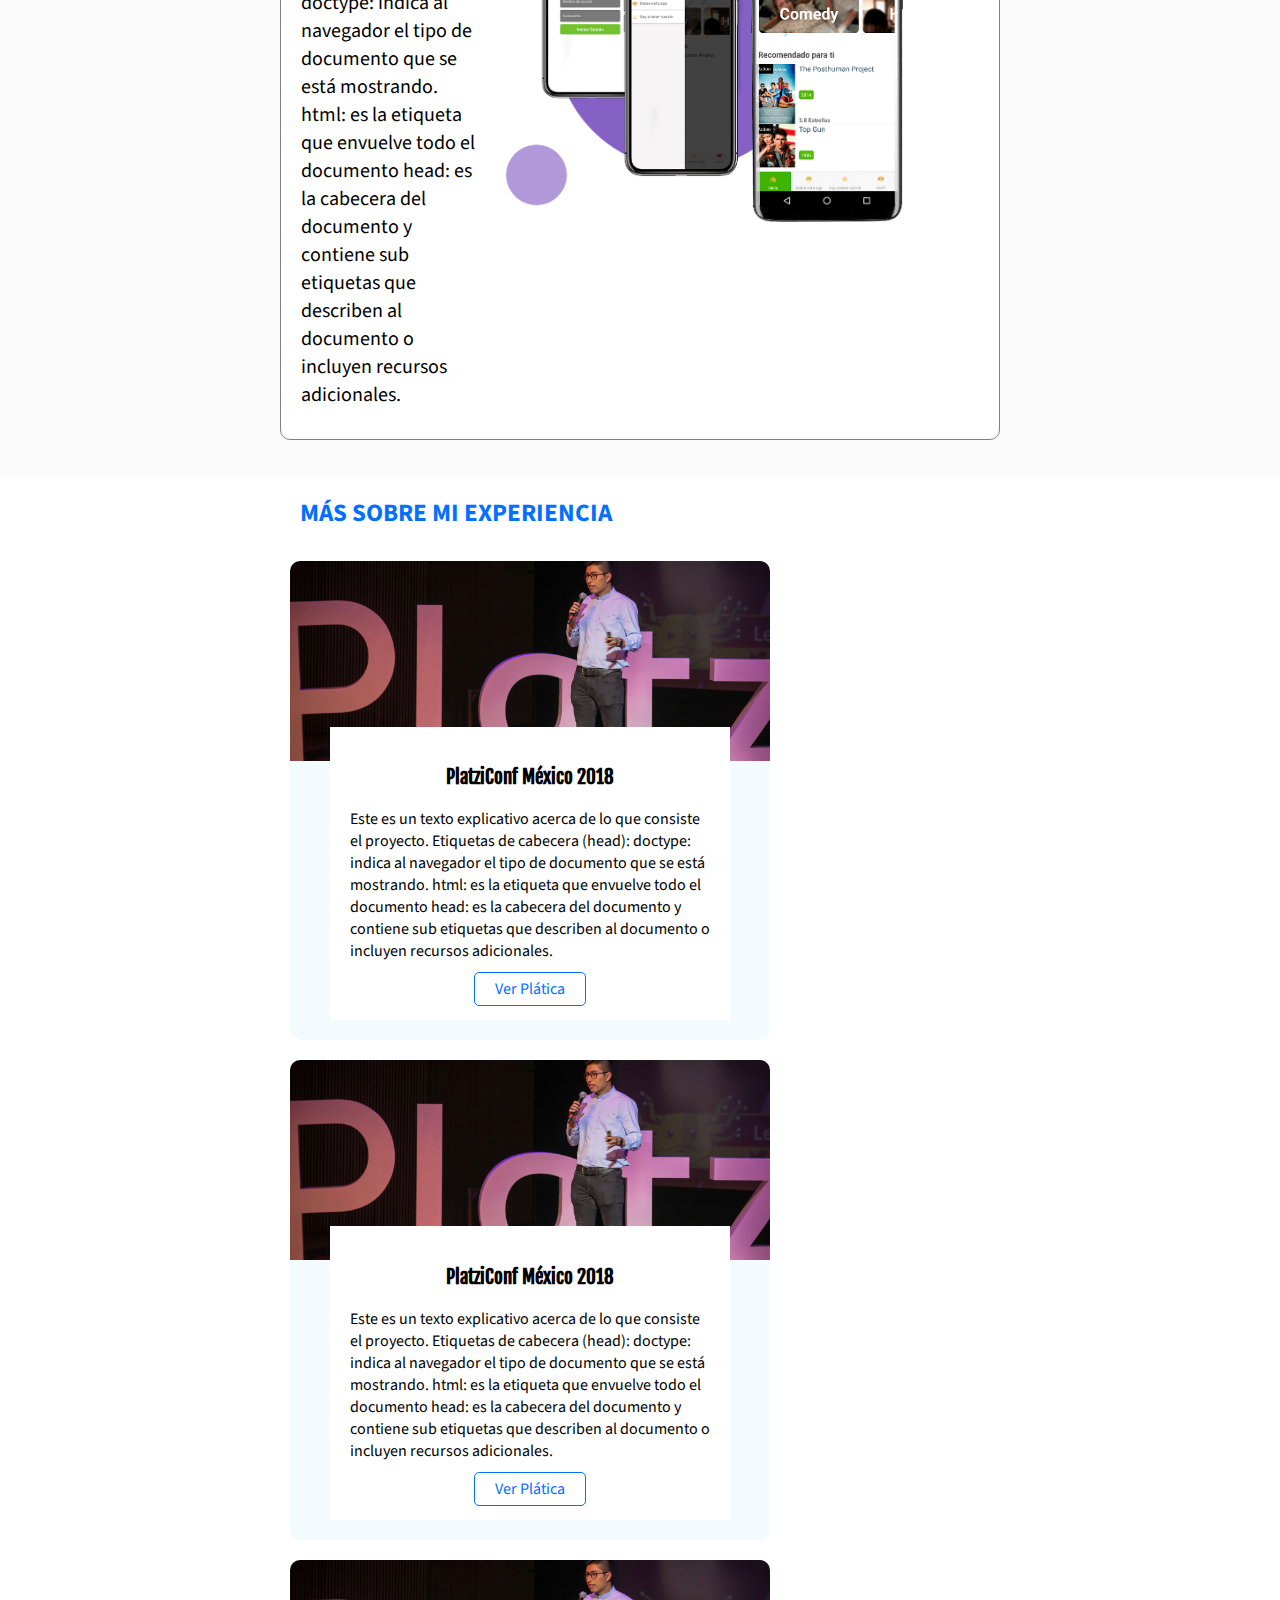
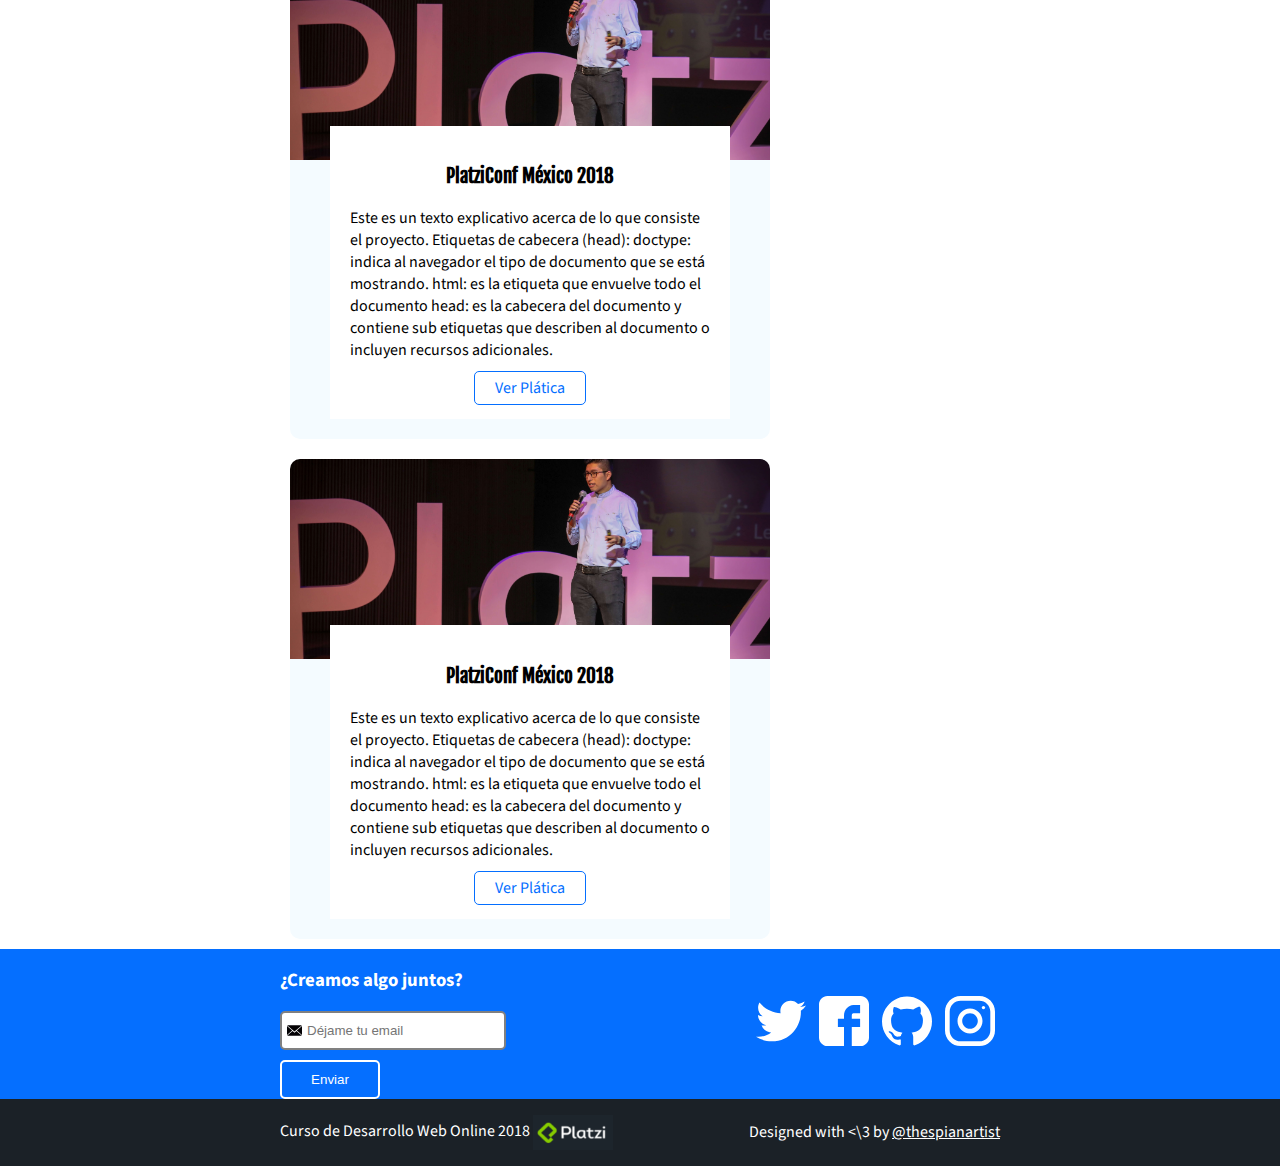
==== commit 2521baab: "Corrigiendo detalles" ====
--- a/index.html
+++ b/index.html
@@ -5,159 +5,188 @@
     <meta charset="UTF-8">
     <title>Hola Soy Rubén Esparza</title>
     <link rel="icon" type="image/png" href="images/favicon.png">
-    <link href="https://fonts.googleapis.com/css2?family=Fjalla+One&family=Source+Sans+Pro&display=swap" rel="stylesheet">
+    <link href="https://fonts.googleapis.com/css2?family=Fjalla+One&family=Source+Sans+Pro&display=swap"
+        rel="stylesheet">
     <link rel="stylesheet" href="/css/estilos.css">
 </head>
 
 <body>
     <header class="header">
-        <figure class="logo">
-            <img src="images/logo.png" height="50" alt="Logo de https://resparzasoto.io">
-        </figure>
-        <nav class="menu">
-            <ol>
-                <li>
-                    <a class="link" href="/portafolio/">Portafolio</a>
-                </li>
-                <li>
-                    <a class="link" href="#eventos">Experiencia</a>
-                </li>
-                <li>
-                    <a class="link" href="#contacto">Trabajemos juntos</a>
-                </li>
-            </ol>
-        </nav>
+        <div class="container">
+            <figure class="logo">
+                <img src="images/logo.png" height="50" alt="Logo de https://resparzasoto.io">
+            </figure>
+            <nav class="menu">
+                <ol>
+                    <li>
+                        <a class="link" href="#portafolio">Portafolio</a>
+                    </li>
+                    <li>
+                        <a class="link" href="#eventos">Experiencia</a>
+                    </li>
+                    <li>
+                        <a class="link" href="#contacto">Trabajemos juntos</a>
+                    </li>
+                </ol>
+            </nav>
+        </div>
     </header>
     <section class="hero">
-        <h1>
-            Hola! Soy <strong>Rubén Esparza</strong><br>Desarrollador <strong>Javascript</strong> con<br>pasión por
-            la <strong>enseñanza</strong>
-        </h1>
-        <!-- <img src="images/hero.jpg" width="500" height="300" alt="Imágen principal del sitio"> -->
+        <div class="container">
+            <h1>
+                Hola! Soy <strong>Rubén Esparza</strong><br>Desarrollador <strong>Javascript</strong> con<br>pasión por
+                la <strong>enseñanza</strong>
+            </h1>
+            <img class="hero-image" src="images/hero.jpg" width="350" height="300" alt="Imágen principal del sitio">
     </section>
     <section id="portafolio" class="portfolio">
-        <h2>Portafolio (Proyectos Destacados)</h2>
-        <article class="project">
-            <div class="project-details">
-                <h3 class="project-title">Platzi Video</h3>
-                <h6 class="project-course">React Native / React</h6>
-                <p class="project-date"><small><strong>Fecha:</strong> 01/07/2018</small></p>
-                <p class="project-url"><small><strong>Puedes verlo en:</strong> www.platzi.com/native</small></p>
-                <p class="project-description">Este es un texto explicativo acerca de lo que consiste el proyecto.
-                    Etiquetas
-                    de cabecera (head):
-                    doctype: indica al navegador el tipo de documento que se está mostrando.
-                    html: es la etiqueta que envuelve todo el documento
-                    head: es la cabecera del documento y contiene sub etiquetas que describen al documento o incluyen
-                    recursos adicionales.</p>
-            </div>
-            <figure class="project-image-container">
-                <img class="project-image" src="images/platzi-video-react-native.png"
-                    alt="Proyecto del curso de React Native" width="500">
-            </figure>
-        </article>
-        <article class="project">
-            <div class="project-details">
-                <h3 class="project-title">Platzi Video</h3>
-                <h6 class="project-course">React Native / React</h6>
-                <p class="project-date"><small><strong>Fecha:</strong> 01/07/2018</small></p>
-                <p class="project-url"><small><strong>Puedes verlo en:</strong> www.platzi.com/native</small></p>
-                <p class="project-description">Este es un texto explicativo acerca de lo que consiste el proyecto.
-                    Etiquetas
-                    de cabecera (head):
-                    doctype: indica al navegador el tipo de documento que se está mostrando.
-                    html: es la etiqueta que envuelve todo el documento
-                    head: es la cabecera del documento y contiene sub etiquetas que describen al documento o incluyen
-                    recursos adicionales.</p>
-            </div>
-            <figure class="project-image-container">
-                <img class="project-image" src="images/platzi-video-react-native.png"
-                    alt="Proyecto del curso de React Native" width="500">
-            </figure>
-        </article>
+        <div class="container">
+            <h2>Portafolio (Proyectos Destacados)</h2>
+            <article class="project">
+                <div class="project-details">
+                    <h3 class="project-title">Platzi Video</h3>
+                    <h6 class="project-course">React Native / React</h6>
+                    <p class="project-date"><small><strong>Fecha:</strong> 01/07/2018</small></p>
+                    <p class="project-url"><small><strong>Puedes verlo en:</strong> www.platzi.com/native</small></p>
+                    <p class="project-description">Este es un texto explicativo acerca de lo que consiste el proyecto.
+                        Etiquetas
+                        de cabecera (head):
+                        doctype: indica al navegador el tipo de documento que se está mostrando.
+                        html: es la etiqueta que envuelve todo el documento
+                        head: es la cabecera del documento y contiene sub etiquetas que describen al documento o
+                        incluyen
+                        recursos adicionales.</p>
+                </div>
+                <figure class="project-image-container">
+                    <img class="project-image" src="images/platzi-video-react-native.png"
+                        alt="Proyecto del curso de React Native" width="500">
+                </figure>
+            </article>
+            <article class="project">
+                <div class="project-details">
+                    <h3 class="project-title">Platzi Video</h3>
+                    <h6 class="project-course">React Native / React</h6>
+                    <p class="project-date"><small><strong>Fecha:</strong> 01/07/2018</small></p>
+                    <p class="project-url"><small><strong>Puedes verlo en:</strong> www.platzi.com/native</small></p>
+                    <p class="project-description">Este es un texto explicativo acerca de lo que consiste el proyecto.
+                        Etiquetas
+                        de cabecera (head):
+                        doctype: indica al navegador el tipo de documento que se está mostrando.
+                        html: es la etiqueta que envuelve todo el documento
+                        head: es la cabecera del documento y contiene sub etiquetas que describen al documento o
+                        incluyen
+                        recursos adicionales.</p>
+                </div>
+                <figure class="project-image-container">
+                    <img class="project-image" src="images/platzi-video-react-native.png"
+                        alt="Proyecto del curso de React Native" width="500">
+                </figure>
+            </article>
+        </div>
     </section>
-    <h2 class="event-list-title">Más sobre mi experiencia</h2>
+    <div class="container">
+        <h2 class="event-list-title">Más sobre mi experiencia</h2>
+    </div>
     <section id="eventos" class="event-list">
-        <article class="event">
-            <figure class="event-image-container">
-                <img class="event-image" src="images/platzi-conf.jpg" width="500">
-            </figure>
-            <div class="event-details">
-                <h3 class="event-title">PlatziConf México 2018</h3>
-                <p class="event-description">Este es un texto explicativo acerca de lo que consiste el proyecto. Etiquetas
-                    de cabecera (head):
-                    doctype: indica al navegador el tipo de documento que se está mostrando.
-                    html: es la etiqueta que envuelve todo el documento
-                    head: es la cabecera del documento y contiene sub etiquetas que describen al documento o incluyen
-                    recursos adicionales.</p>
-                <a class="event-url" href="https://www.youtube.com/watch?v=BIS7cWGgJg0" target="_blank">Ver Plática</a>
-            </div>
-        </article>
-        <article class="event">
-            <figure class="event-image-container">
-                <img class="event-image" src="images/platzi-conf.jpg" width="500">
-            </figure>
-            <div class="event-details">
-                <h3 class="event-title">PlatziConf México 2018</h3>
-                <p class="event-description">Este es un texto explicativo acerca de lo que consiste el proyecto. Etiquetas
-                    de cabecera (head):
-                    doctype: indica al navegador el tipo de documento que se está mostrando.
-                    html: es la etiqueta que envuelve todo el documento
-                    head: es la cabecera del documento y contiene sub etiquetas que describen al documento o incluyen
-                    recursos adicionales.</p>
-                <a class="event-url" href="https://www.youtube.com/watch?v=BIS7cWGgJg0" target="_blank">Ver Plática</a>
-            </div>
-        </article>
-        <article class="event">
-            <figure class="event-image-container">
-                <img class="event-image" src="images/platzi-conf.jpg" width="500">
-            </figure>
-            <div class="event-details">
-                <h3 class="event-title">PlatziConf México 2018</h3>
-                <p class="event-description">Este es un texto explicativo acerca de lo que consiste el proyecto. Etiquetas
-                    de cabecera (head):
-                    doctype: indica al navegador el tipo de documento que se está mostrando.
-                    html: es la etiqueta que envuelve todo el documento
-                    head: es la cabecera del documento y contiene sub etiquetas que describen al documento o incluyen
-                    recursos adicionales.</p>
-                <a class="event-url" href="https://www.youtube.com/watch?v=BIS7cWGgJg0" target="_blank">Ver Plática</a>
-            </div>
-        </article>
-        <article class="event">
-            <figure class="event-image-container">
-                <img class="event-image" src="images/platzi-conf.jpg" width="500">
-            </figure>
-            <div class="event-details">
-                <h3 class="event-title">PlatziConf México 2018</h3>
-                <p class="event-description">Este es un texto explicativo acerca de lo que consiste el proyecto. Etiquetas
-                    de cabecera (head):
-                    doctype: indica al navegador el tipo de documento que se está mostrando.
-                    html: es la etiqueta que envuelve todo el documento
-                    head: es la cabecera del documento y contiene sub etiquetas que describen al documento o incluyen
-                    recursos adicionales.</p>
-                <a class="event-url" href="https://www.youtube.com/watch?v=BIS7cWGgJg0" target="_blank">Ver Plática</a>
-            </div>
-        </article>
+        <div class="container">
+
+            <article class="event">
+                <figure class="event-image-container">
+                    <img class="event-image" src="images/platzi-conf.jpg" width="500">
+                </figure>
+                <div class="event-details">
+                    <h3 class="event-title">PlatziConf México 2018</h3>
+                    <p class="event-description">Este es un texto explicativo acerca de lo que consiste el proyecto.
+                        Etiquetas
+                        de cabecera (head):
+                        doctype: indica al navegador el tipo de documento que se está mostrando.
+                        html: es la etiqueta que envuelve todo el documento
+                        head: es la cabecera del documento y contiene sub etiquetas que describen al documento o
+                        incluyen
+                        recursos adicionales.</p>
+                    <a class="event-url" href="https://www.youtube.com/watch?v=BIS7cWGgJg0" target="_blank">Ver
+                        Plática</a>
+                </div>
+            </article>
+            <article class="event">
+                <figure class="event-image-container">
+                    <img class="event-image" src="images/platzi-conf.jpg" width="500">
+                </figure>
+                <div class="event-details">
+                    <h3 class="event-title">PlatziConf México 2018</h3>
+                    <p class="event-description">Este es un texto explicativo acerca de lo que consiste el proyecto.
+                        Etiquetas
+                        de cabecera (head):
+                        doctype: indica al navegador el tipo de documento que se está mostrando.
+                        html: es la etiqueta que envuelve todo el documento
+                        head: es la cabecera del documento y contiene sub etiquetas que describen al documento o
+                        incluyen
+                        recursos adicionales.</p>
+                    <a class="event-url" href="https://www.youtube.com/watch?v=BIS7cWGgJg0" target="_blank">Ver
+                        Plática</a>
+                </div>
+            </article>
+            <article class="event">
+                <figure class="event-image-container">
+                    <img class="event-image" src="images/platzi-conf.jpg" width="500">
+                </figure>
+                <div class="event-details">
+                    <h3 class="event-title">PlatziConf México 2018</h3>
+                    <p class="event-description">Este es un texto explicativo acerca de lo que consiste el proyecto.
+                        Etiquetas
+                        de cabecera (head):
+                        doctype: indica al navegador el tipo de documento que se está mostrando.
+                        html: es la etiqueta que envuelve todo el documento
+                        head: es la cabecera del documento y contiene sub etiquetas que describen al documento o
+                        incluyen
+                        recursos adicionales.</p>
+                    <a class="event-url" href="https://www.youtube.com/watch?v=BIS7cWGgJg0" target="_blank">Ver
+                        Plática</a>
+                </div>
+            </article>
+            <article class="event">
+                <figure class="event-image-container">
+                    <img class="event-image" src="images/platzi-conf.jpg" width="500">
+                </figure>
+                <div class="event-details">
+                    <h3 class="event-title">PlatziConf México 2018</h3>
+                    <p class="event-description">Este es un texto explicativo acerca de lo que consiste el proyecto.
+                        Etiquetas
+                        de cabecera (head):
+                        doctype: indica al navegador el tipo de documento que se está mostrando.
+                        html: es la etiqueta que envuelve todo el documento
+                        head: es la cabecera del documento y contiene sub etiquetas que describen al documento o
+                        incluyen
+                        recursos adicionales.</p>
+                    <a class="event-url" href="https://www.youtube.com/watch?v=BIS7cWGgJg0" target="_blank">Ver
+                        Plática</a>
+                </div>
+            </article>
+        </div>
     </section>
     <section id="contacto" class="contact">
-        <form action="/suscripcion" class="form-email">
-            <h3>¿Creamos algo juntos?</h3>
-            <input type="text" placeholder="Déjame tu email" id="email">
-            <button type="submit">Enviar</button>
-        </form>
-        <div class="social">
-            <a href="https://twitter.com/resparzasoto" class="social-link twitter"></a>
-            <a href="https://facebook.com/resparzasoto" class="social-link facebook"></a>
-            <a href="https://github.com/resparzasoto" class="social-link github"></a>
-            <a href="https://instagram.com/resparzasoto" class="social-link instagram"></a>
+        <div class="container">
+            <form action="/suscripcion" class="form-email">
+                <h3>¿Creamos algo juntos?</h3>
+                <input type="text" placeholder="Déjame tu email" id="email">
+                <button type="submit">Enviar</button>
+            </form>
+            <div class="social">
+                <a href="https://twitter.com/resparzasoto" class="social-link twitter"></a>
+                <a href="https://facebook.com/resparzasoto" class="social-link facebook"></a>
+                <a href="https://github.com/resparzasoto" class="social-link github"></a>
+                <a href="https://instagram.com/resparzasoto" class="social-link instagram"></a>
+            </div>
         </div>
     </section>
     <footer class="footer">
-        <div>
-            <p>Curso de Desarrollo Web Online 2018 <img src="images/platzi.png" width="80" alt="platzi"></p>
-        </div>
-        <div>
-            <p>Designed with <\3 by <a href="https://twitter.com/thespianartist">@thespianartist</a></p>
+        <div class="container">
+            <div>
+                <p>Curso de Desarrollo Web Online 2018 <img src="images/platzi.png" width="80" alt="platzi"></p>
+            </div>
+            <div>
+                <p>Designed with <\3 by <a href="https://twitter.com/thespianartist">@thespianartist</a></p>
+            </div>
         </div>
     </footer>
 </body>
--- a/css/estilos.css
+++ b/css/estilos.css
@@ -60,13 +60,18 @@
 
 .hero {
     height: 300px;
-    background-image: url(../images/hero.jpg);
+    /* background-image: url(../images/hero.jpg); */
     background-color: #1b2127;
-    background-size: 500px 300px;
-    background-repeat: no-repeat;
-    background-position-x: right;
-    display: flex;
-    align-items: center;
+    /* background-size: 500px 300px; */
+    /* background-repeat: no-repeat; */
+    /* background-position-x: right; */
+    display: flex;
+    align-items: center;
+    justify-content: space-between;
+}
+
+.hero-image {
+    object-fit: cover;
 }
 
 h1 strong {
@@ -256,6 +261,7 @@
 
 .event-list {
     display: flex;
+    flex-wrap: wrap;
 }
 
 .event {
@@ -356,4 +362,15 @@
     border-radius: 5px;
     width: 100px;
     margin-top: 10px;
+}
+
+.container {
+    /* border: 1px solid red; */
+    width: 720px;
+    margin: 0 auto;
+    display: inherit;
+    justify-content: inherit;
+    align-items: inherit;
+    height: inherit;
+    flex-wrap: inherit
 }